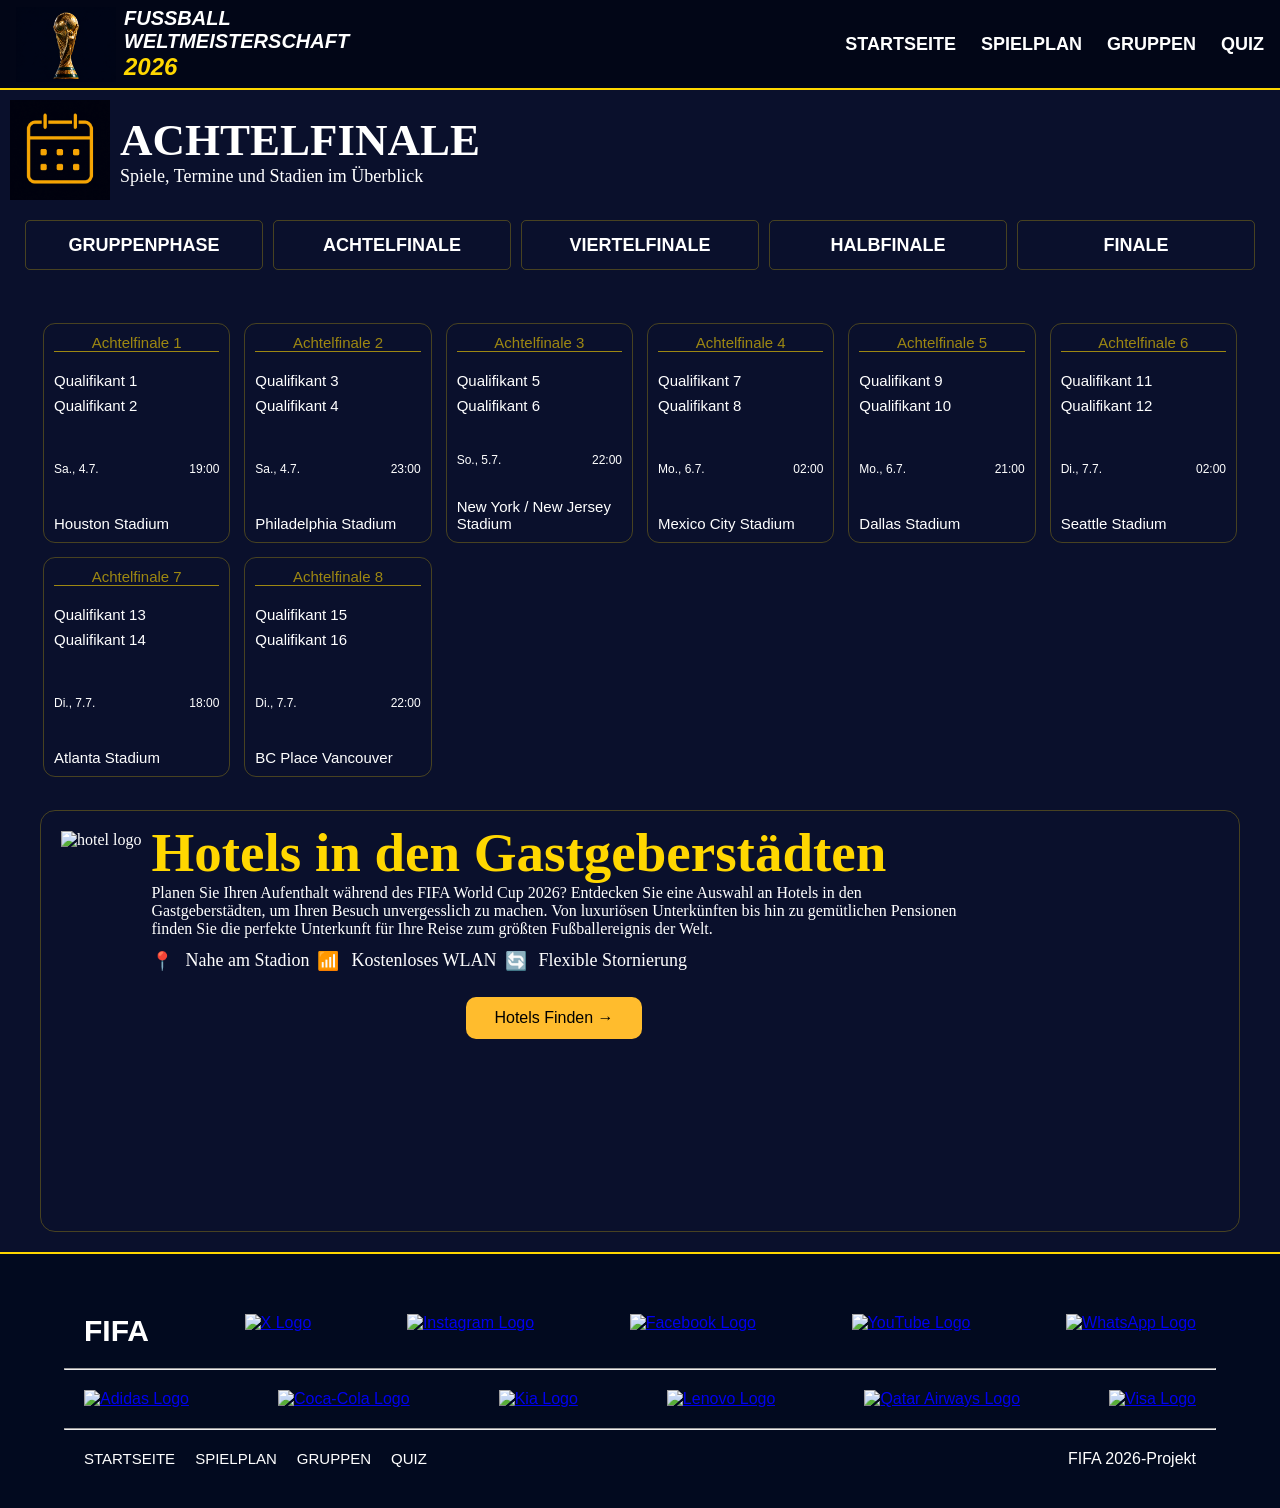
==== achtelfinale.html @ a302412a "modif quiz" ====
<!DOCTYPE html>
<html lang="en">

<head>
    <meta charset="utf-8" />
    <meta content="width=device-width, initial-scale=1.0" name="viewport" />
    <title>
        Achtelfinale
    </title>
    <link href="style.css" rel="stylesheet" />
        <link rel="icon" type="image/png" href="./New_Fotos/icon.png">
</head>

<body class="achtelfinale-seite">
    <header class="index-seite">
        <div class="header-container" id="logo-links">
            <img alt="World cup 2026 logo" src="./New_Fotos/pokal-logo.png" width="200px" />
            <h1>
                FUSSBALL
                <br />
                WELTMEISTERSCHAFT
                <div class="jahr">
                    2026
                </div>
            </h1>
        </div>
        <button class="burger" id="burgerBtn">
            ☰
        </button>
        <nav id="navMenu">
            <ul>
                <li>
                    <a href="./index.html">
                        STARTSEITE
                    </a>
                </li>
                <li>
                    <a href="./spielplan.html">
                        SPIELPLAN
                    </a>
                </li>
                <li>
                    <a href="./gruppen.html">
                        GRUPPEN
                    </a>
                </li>
                <li>
                    <a href="./quiz.html">
                        QUIZ
                    </a>
                </li>
            </ul>
        </nav>
    </header>
    <main class="spielplan-background">
        <section class="spielplan-header" id="Anf-Stop">
            <img alt="kalender logo" src="./logo/kalender.jpg.png" width="100px" />
            <div class="header-content">
                <h1>
                    ACHTELFINALE
                </h1>
                <p>
                    Spiele, Termine und Stadien im Überblick
                </p>
            </div>
        </section>
        <section class="filter-section">

            <ul>
                <li>
                    <a href="spielplan.html">
                        GRUPPENPHASE
                    </a>
                </li>
                <li>
                    <a href="achtelfinale.html">
                        ACHTELFINALE
                    </a>
                </li>
                <li>
                    <a href="viertelfinale.html">
                        VIERTELFINALE
                    </a>
                </li>
                <li>
                    <a href="halbfinale.html">
                        HALBFINALE
                    </a>
                </li>
                <li>
                    <a href="finale.html">
                        FINALE
                    </a>
                </li>
            </ul>

        </section>
        <section class="spielplan-section">
            <table class="spielplan-table">
                <tbody>
                    <tr>
                        <td colspan="5">
                            <div class="spiel-card">
                                <div class="spiel-links">
                                    <p class="gruppe">
                                        Achtelfinale 1
                                    </p>
                                    <div class="mannschaft">
                                        <span>
                                            Qualifikant 1
                                        </span>
                                    </div>
                                    <div class="mannschaft">
                                        <span>
                                            Qualifikant 2
                                        </span>
                                    </div>
                                </div>
                                <div class="spiel-rechts">
                                    <p>
                                        Sa., 4.7.
                                    </p>
                                    <p>
                                        19:00
                                    </p>
                                </div>
                                <div class="spiel-stadion">
                                    <p>
                                        Houston Stadium
                                    </p>
                                </div>
                            </div>
                        </td>
                    </tr>
                    <tr>
                        <td colspan="5">
                            <div class="spiel-card">
                                <div class="spiel-links">
                                    <p class="gruppe">
                                        Achtelfinale 2
                                    </p>
                                    <div class="mannschaft">
                                        <span>
                                            Qualifikant 3
                                        </span>
                                    </div>
                                    <div class="mannschaft">
                                        <span>
                                            Qualifikant 4
                                        </span>
                                    </div>
                                </div>
                                <div class="spiel-rechts">
                                    <p>
                                        Sa., 4.7.
                                    </p>
                                    <p>
                                        23:00
                                    </p>
                                </div>
                                <div class="spiel-stadion">
                                    <p>
                                        Philadelphia Stadium
                                    </p>
                                </div>
                            </div>
                        </td>
                    </tr>
                    <tr>
                        <td colspan="5">
                            <div class="spiel-card">
                                <div class="spiel-links">
                                    <p class="gruppe">
                                        Achtelfinale 3
                                    </p>
                                    <div class="mannschaft">
                                        <span>
                                            Qualifikant 5
                                        </span>
                                    </div>
                                    <div class="mannschaft">
                                        <span>
                                            Qualifikant 6
                                        </span>
                                    </div>
                                </div>
                                <div class="spiel-rechts">
                                    <p>
                                        So., 5.7.
                                    </p>
                                    <p>
                                        22:00
                                    </p>
                                </div>
                                <div class="spiel-stadion">
                                    <p>
                                        New York / New Jersey Stadium
                                    </p>
                                </div>
                            </div>
                        </td>
                    </tr>
                    <tr class="extra-achtel">
                        <td colspan="5">
                            <div class="spiel-card">
                                <div class="spiel-links">
                                    <p class="gruppe">
                                        Achtelfinale 4
                                    </p>
                                    <div class="mannschaft">
                                        <span>
                                            Qualifikant 7
                                        </span>
                                    </div>
                                    <div class="mannschaft">
                                        <span>
                                            Qualifikant 8
                                        </span>
                                    </div>
                                </div>
                                <div class="spiel-rechts">
                                    <p>
                                        Mo., 6.7.
                                    </p>
                                    <p>
                                        02:00
                                    </p>
                                </div>
                                <div class="spiel-stadion">
                                    <p>
                                        Mexico City Stadium
                                    </p>
                                </div>
                            </div>
                        </td>
                    </tr>
                    <tr class="extra-achtel">
                        <td colspan="5">
                            <div class="spiel-card">
                                <div class="spiel-links">
                                    <p class="gruppe">
                                        Achtelfinale 5
                                    </p>
                                    <div class="mannschaft">
                                        <span>
                                            Qualifikant 9
                                        </span>
                                    </div>
                                    <div class="mannschaft">
                                        <span>
                                            Qualifikant 10
                                        </span>
                                    </div>
                                </div>
                                <div class="spiel-rechts">
                                    <p>
                                        Mo., 6.7.
                                    </p>
                                    <p>
                                        21:00
                                    </p>
                                </div>
                                <div class="spiel-stadion">
                                    <p>
                                        Dallas Stadium
                                    </p>
                                </div>
                            </div>
                        </td>
                    </tr>
                    <tr class="extra-achtel">
                        <td colspan="5">
                            <div class="spiel-card">
                                <div class="spiel-links">
                                    <p class="gruppe">
                                        Achtelfinale 6
                                    </p>
                                    <div class="mannschaft">
                                        <span>
                                            Qualifikant 11
                                        </span>
                                    </div>
                                    <div class="mannschaft">
                                        <span>
                                            Qualifikant 12
                                        </span>
                                    </div>
                                </div>
                                <div class="spiel-rechts">
                                    <p>
                                        Di., 7.7.
                                    </p>
                                    <p>
                                        02:00
                                    </p>
                                </div>
                                <div class="spiel-stadion">
                                    <p>
                                        Seattle Stadium
                                    </p>
                                </div>
                            </div>
                        </td>
                    </tr>
                    <tr class="extra-achtel">
                        <td colspan="5">
                            <div class="spiel-card">
                                <div class="spiel-links">
                                    <p class="gruppe">
                                        Achtelfinale 7
                                    </p>
                                    <div class="mannschaft">
                                        <span>
                                            Qualifikant 13
                                        </span>
                                    </div>
                                    <div class="mannschaft">
                                        <span>
                                            Qualifikant 14
                                        </span>
                                    </div>
                                </div>
                                <div class="spiel-rechts">
                                    <p>
                                        Di., 7.7.
                                    </p>
                                    <p>
                                        18:00
                                    </p>
                                </div>
                                <div class="spiel-stadion">
                                    <p>
                                        Atlanta Stadium
                                    </p>
                                </div>
                            </div>
                        </td>
                    </tr>
                    <tr class="extra-achtel">
                        <td colspan="5">
                            <div class="spiel-card">
                                <div class="spiel-links">
                                    <p class="gruppe">
                                        Achtelfinale 8
                                    </p>
                                    <div class="mannschaft">
                                        <span>
                                            Qualifikant 15
                                        </span>
                                    </div>
                                    <div class="mannschaft">
                                        <span>
                                            Qualifikant 16
                                        </span>
                                    </div>
                                </div>
                                <div class="spiel-rechts">
                                    <p>
                                        Di., 7.7.
                                    </p>
                                    <p>
                                        22:00
                                    </p>
                                </div>
                                <div class="spiel-stadion">
                                    <p>
                                        BC Place Vancouver
                                    </p>
                                </div>
                            </div>
                        </td>
                    </tr>
                </tbody>
            </table>
        </section>
        <section class="news-pokal">
            <div class="Fotonews-spielplan">
                <img alt="hotel logo" src="./new_Fotos/hotel.png" width="400px" />
            </div>
            <div class="new-text">
                <h1 id="foto-mittelfeld">
                    Hotels in den Gastgeberstädten
                </h1>
                <p>
                    Planen Sie Ihren Aufenthalt während des FIFA World Cup 2026? Entdecken Sie eine Auswahl an Hotels in
                    den
                    <br />
                    Gastgeberstädten, um Ihren Besuch unvergesslich zu machen. Von luxuriösen Unterkünften bis hin zu
                    gemütlichen Pensionen
                    <br />
                    finden Sie die perfekte Unterkunft für Ihre Reise zum größten Fußballereignis
                    der
                    Welt.
                </p>
                <div class="hotel-details">
                    <span class="icon">
                        📍
                    </span>
                    Nahe am Stadion
                    <span class="icon">
                        📶
                    </span>
                    Kostenloses WLAN
                    <span class="icon">
                        🔄
                    </span>
                    Flexible Stornierung
                </div>

                <a class="news-link"
                    href="https://www.booking.com/searchresults.de.html?aid=304142&amp;label=gen173nr-1FCAEoggI46AdIM1gEaLsBiAEBmAExuAEHyAEM2AEB6AEB-AECiAIBqAIDuAKW9sGMBsACAdICJDRiYjE4YjAtODQ0ZC00ZDE3LWJkYjQtYjE5N2E4ZDEyM2AIG4AIB&amp;sid=8c7b8e5c9d9e7f0b8c8e5c9d9e7f0b8&amp;tmpl=searchresults&amp;checkin_month=11&amp;checkin_monthday=20&amp;checkin_year=2026&amp;checkout_month=11&amp;checkout_monthday=30&amp;checkout_year=2026&amp;class_interval=1&amp;dest_id=-2140479&amp;dest_type=city&amp;group_adults=2&amp;group_children=0&amp;iata=NYC&amp;label_click=undef&amp;mrfid=304142&amp;no_rooms=1&amp;order=price_for_two&amp;postcard=0&amp;raw_dest_type=city&amp;sacat=0&amp;saref=304142&amp;sb_price_type=total&amp;type=total&amp;ucfs=1&amp;chal_t=1780008591040&amp;force_referer=#hotelTmpl">
                    <button class="mehr-btn">
                        Hotels Finden →
                    </button>
                </a>
            </div>
        </section>
    </main>
    <script src="script.js">
    </script>
</body>
<footer>
    <div class="footer-logos">
        <a class="fifa" href="https://www.fifa.com/de">
            <h1>FIFA</h1>
        </a>
        <a href="https://x.com/FIFAcom"><img src="https://cdn.simpleicons.org/x/w40/white" alt="X Logo"></a>
        <a href="https://www.facebook.com/fifa"><img src="https://cdn.simpleicons.org/instagram/white"
                alt="Instagram Logo"></a>
        <a href="https://www.instagram.com/fifaworldcup"><img src="https://cdn.simpleicons.org/facebook/white"
                alt="Facebook Logo"></a>
        <a href="https://www.youtube.com/FIFATV"><img src="https://cdn.simpleicons.org/youtube/white"
                alt="YouTube Logo"></a>
        <a href="https://www.tiktok.com/@fifaworldcup"><img src="https://cdn.simpleicons.org/whatsapp/white"
                alt="WhatsApp Logo"></a>
    </div>
    <hr>
    <div class="partner-logos">
        <a href="https://www.adidas.de/fussball"><img src="https://cdn.simpleicons.org/adidas/white"
                alt="Adidas Logo"></a>
        <a href="https://www.coca-cola.com/de/de"><img src="https://cdn.simpleicons.org/cocacola/white"
                alt="Coca-Cola Logo"></a>
        <a href="https://www.hyundaimotorgroup.com/en/main/mainRecommend"><img
                src="https://cdn.simpleicons.org/kia/white" alt="Kia Logo"></a>
        <a href="https://www.lenovo.com/de/de/"><img src="https://cdn.simpleicons.org/lenovo/white"
                alt="Lenovo Logo"></a>
        <a href="https://www.qatarairways.com/de-de/homepage.html"><img
                src="https://cdn.simpleicons.org/qatarairways/white" alt="Qatar Airways Logo"></a>
        <a href="https://www.qatarairways.com/de-de/homepage.html"><img src="https://cdn.simpleicons.org/visa/white"
                alt="Visa Logo"></a>
    </div>
    <hr>
    <div class="navigation-impressum">
        <ul>
            <li><a href="./index.html">STARTSEITE</a></li>
            <li><a href="./spielplan.html">SPIELPLAN</a></li>
            <li><a href="./gruppen.html">GRUPPEN</a></li>
            <li><a href="./quiz.html">QUIZ</a></li>
        </ul>
        <p>FIFA 2026-Projekt</p>
    </div>
</footer>

</html>
---- style.css ----
/* #################### header ############ */
* {
    box-sizing: border-box;
    margin: 0;
}

/* Logo-cop oben Links mit schriften */
#logo-links {
    display: flex;
    align-items: center;
    gap: 8px;
    font-size: 5px;
}

#logo-links img {
    width: 55px;
    height: auto;
    display: block;
}

div.header-container {
    font-style: italic;
    font-family: "Bebas Neue", sans-serif;
}

/*#################### Navigationsleiste mit Flexbox ############*/
header {
    display: flex;
    justify-content: space-between;
    align-items: center;
    min-height: 90px;
    background-color: rgb(2, 6, 23);
    padding: 0 16px;
    position: relative;
    border-bottom: 2px solid gold;

    position: sticky;
    top: 0;
}

.burger {
    display: block;
    margin-left: auto;
    background-color: rgb(2, 6, 23);
    color: gold;
    border: none;
    font-size: 36px;
    cursor: pointer;
    z-index: 1100;
}

/* Menü am Anfang verstecken */
nav {
    display: none;
    position: absolute;
    top: 90px;
    right: 16px;
    background-color: rgb(2, 6, 23);
    border: 1px solid rgba(255, 215, 0, 0.25);
    border-radius: 8px;
    padding: 15px;
    min-width: 180px;
}

/* Wenn active kommt, wird Menü sichtbar */
nav.active {
    display: block;
}

nav ul {
    display: flex;
    justify-content: space-between;
    align-items: center;
    flex-direction: column;
    list-style: none;
    padding: 0;
    margin: 0;
}

nav li {
    margin-bottom: 8px;
}

nav a {
    color: white;
    text-decoration: none;
    font-weight: bold;
    font-family: "Bebas Neue", sans-serif;
    font-size: 10px;
}

button:hover {
    transform: scale(1.01);
}

nav a:hover {
    color: gold;
}

nav a:active {
    transform: scale(1.01);
}

.index-seite {
    background-color: rgb(2, 6, 23);
    color: white;
    margin: 0;
}

/*Foto im Background vom Startseite */
.text-section1 {
    background-image: url("./New_Fotos/header.jpg.png");
    background-size: contain;
    background-position: center;
    background-repeat: no-repeat;
    display: flex;
    flex-direction: column;
    font-size: 18px;
    padding: 10px;
}

/* Code für Items-größe auf dem Hintergrundsbild */
.text-section1 h1 {
    color: white;
    text-transform: uppercase;
    font-family: "Bebas Neue", sans-serif;
    font-size: 18px;
}

.text-section1 p {
    color: white;
    font-size: 16px;
}

.jahr {
    color: gold;
    font-size: 24px;
}

/* Ishowspeed video */
.video-offiziel {
    padding: 12px;
    align-items: center;
}

.video-offiziel video {
    width: 100%;
    border-radius: 10px;

}

/* Button mehr anzeigen vom Spielplan */
.spielplan-table tr.extra-spiel,
.spielplan-table tr.extra-spiel2 {
    display: none;
}

.mehr-btn {
    display: block;
    margin: 25px auto;
    padding: 12px 28px;
    background-color: rgb(255, 188, 45);
    color: black;
    border: none;
    border-radius: 10px;
    cursor: pointer;
    font-size: 16px;
}




/* section {
    padding: 16px;
} */
/* Element Das grösste Turnier der Welt mit Strich neben */

.titel-strich {
    display: flex;
    align-items: center;
    justify-content: space-around;
    width: 70%;
}

.titel-strich i {
    color: gold;
    font-size: 8px;
    font-family: "Bebas Neue", sans-serif;
    text-transform: uppercase;
}

.titel-strich span {
    flex: 1;
    height: 1px;
    background-color: gold;
}

/* countdown */
.countdown-section {
    color: white;
    text-align: center;
    padding: 30px 20px;
    font-family: "Bebas Neue", sans-serif;
    text-transform: uppercase;

}

.countdown-section h2 {
    color: gold;
    font-size: 10px;
    margin-bottom: 25px;
}

.countdown {
    display: grid;
    grid-template-columns: repeat(2, 1fr);
    gap: 10px;
}

.countdown-box {
    border: 1px solid rgba(255, 215, 0, 0.25);
    border-radius: 10px;
    padding: 8px 8px;
    background-color: transparent;
}

.countdown-box span {
    display: block;
    font-size: 10px;
    font-weight: bold;
    color: gold;
}

.countdown-box p {
    margin: 8px 0 0;
    font-size: 10px;
}

/* Section2 index Navigationsleiste nach dem Shakira-Video */
.section2-blöcke {
    display: grid;
    grid-template-columns: repeat(1, 1fr);
    row-gap: 5px;
    font-family: "Bebas Neue", sans-serif;
    font-size: 8px;

}

.section2-blöcke1 {
    display: block;
    border: 1px solid rgba(255, 215, 0, 0.25);
    border-radius: 5px;
    margin: 10px;
    margin-top: 0;
    padding: 5px;
}

.section2-blöcke1:hover {
    border: 1px solid gold;

}

.section2-blöcke1 img {
    height: 40px;
    width: 40px;
}

#karte1 {
    background-image: url("./New_Fotos/spielplan.jpg.png");
    background-size: cover;
    background-position: center;
    background-repeat: no-repeat;
}

#karte2 {
    background-image: url("./New_Fotos/gruppen.jpg.png");
    background-size: cover;
    background-position: center;
    background-repeat: no-repeat;
}

#karte3 {
    background-image: url("./New_Fotos/quiz.png");
    background-size: cover;
    background-position: center;
    background-repeat: no-repeat;
}

/* Block das Turnier auf einem Blick */
.section3 {
    display: grid;
    grid-template-columns: repeat(4, 1fr);
    padding: 20px;
    font-size: 8px;
    min-height: 100px;
}

.section3 img {
    width: 35px;
}

.section3-blöcke {
    display: flex;
    flex-direction: column;
    border-right: 1px solid rgba(255, 215, 0, 0.25);
    height: auto;
    padding: 20px;
    justify-content: space-between;
    text-align: center;
    align-items: center;
}

p.zahl-index {
    color: gold;
    font-size: 10px;
}

#stadien p {
    font-size: 10px;

}

#stadien {
    border: none;
}

/* Aside style-index */
.aside-blöcke {
    display: flex;
    flex-direction: row;
    align-items: center;
    gap: 12px;
    width: 100%;
    border-bottom: 1px solid rgba(255, 215, 0, 0.25);
    padding: 20px;

    box-sizing: border-box;
}

.aside-blöcke img {
    width: 100px;
    height: auto;
    flex-shrink: 0;
}

.aside-text {
    display: flex;
    flex-direction: column;
    gap: 15px;
    flex: 1;
}

.aside-text h3 {
    margin: 0;
    font-size: 15px;
}

.link-aside {
    display: flex;
    flex-direction: row;
    justify-content: space-between;
}

.aside-text p {
    margin: 0;
    font-size: 8px;
}

.news-aside {
    display: flex;
    flex-direction: row;
    align-items: center;
    padding: 15px;
    color: gold;
    gap: 10px;
}

.news-aside span {
    flex: 1;
    height: 1px;
    background-color: gold;
}

.button {
    width: 15px;
    height: 15px;
    border: none;
    border-radius: 50%;
    background-color: gold;
    color: black;
    font-weight: bold;
    cursor: pointer;
}

.aside-blöcke h3:hover {
    color: gold;
}



/* Spielplan-Styles */

.spielplan-seite,
.halbfinale-seite,
.viertelfinale-seite,
.finale-seite,
.achtelfinale-seite {
    color: white;
    background-color: #0a102c;
}

main {
    padding: 10px;
}

/* Element Spielplan oben mit kalender */
section.spielplan-header {
    display: flex;
    flex-direction: row;
    align-items: center;
    gap: 10px;
}

.header-content h1 {
    font-size: 15px;
}

.header-content h1~p {
    font-size: 8px;
}

.spielplan-header img {
    width: 25px;
    height: 30px;

}






/* Spielplan Body  */

.spielplan-section {
    width: 100%;
    max-width: 1200px;
    margin-inline: auto;
}

.spielplan-table {
    width: 100%;
}

.spielplan-table tbody {
    display: grid;
    grid-template-columns: repeat(auto-fit, minmax(170px, 1fr));
    gap: 12px;
}

.spielplan-table tr,
.spielplan-table td {
    display: block;
}

.spielplan-table tr.extra-spiel,
.spielplan-table tr.extra-spiel2 {
    display: none;
}

.spiel-card {
    display: flex;
    flex-direction: column;
    justify-content: space-between;
    gap: 10px;
    width: 100%;
    min-height: 220px;
    height: auto;
    padding: 10px;
    border: 1px solid rgba(255, 215, 0, 0.25);
    border-radius: 12px;
    font-family: "Bebas Neue", sans-serif;
    font-size: 12px;
}

.mannschaft {
    display: flex;
    align-items: center;
    margin-bottom: 8px;
}

.mannschaft img {
    width: 25px;
    height: auto;
    margin-right: 7px;
}

.spiel-links,
.spiel-rechts,
.spiel-stadion {
    width: 100%;
}

.spiel-rechts {
    display: flex;
    justify-content: space-between;
    gap: 8px;
    font-size: 12px;
}

.spiel-stadion {
    font-size: 12px;
}

/* Foto in Spielpan alle Seiten ausser für den Finale */
.news-pokal {
    border: 1px solid rgba(255, 215, 0, 0.25);
    border-radius: 15px;
}

.Fotonews-spielplan img,
iframe,
.news-pokal {
    max-width: 100%;
    height: auto;
    padding: 10px;
    margin-bottom: 10px;
}

.news-text {
    display: flex;
    flex-direction: column;
    align-items: center;
    padding: 0px 10px;
}

.news-text h1 {
    font-size: 15px;
}

.news-text p {
    font-size: 8px;
}

#foto-mittelfeld {
    color: gold;
}

.news-link {
    text-decoration: none;
}

.gruppe {
    color: rgba(255, 215, 0, 0.6);
    margin-bottom: 20px;
    border-bottom: 1px solid rgba(255, 215, 0, 0.6);
    text-align: center;
}

/* Navigation zu anderen Seiten vom Spielplan*/
.filter-section {
    width: 100%;
    display: flex;
    justify-content: center;
    padding: 20px 15px;
}


.filter-section ul {
    width: 100%;
    display: grid;
    grid-template-columns: repeat(auto-fit, minmax(140px, 1fr));
    gap: 10px;
    padding: 0;
    margin: 0 auto 30px auto;
    list-style: none;
}

.filter-section li {
    border: 1px solid rgba(255, 215, 0, 0.25);
    border-radius: 5px;
    font-weight: bold;
    margin: 0;
    padding: 0;
    text-align: center;
}

.filter-section a {
    display: flex;
    justify-content: center;
    align-items: center;
    min-height: 42px;
    width: 100%;
    padding: 10px;
    text-decoration: none;
    color: white;
    font-family: "Bebas Neue", sans-serif;
    font-size: 16px;
}

.filter-section>ul>li:hover {
    color: gold;
    transform: scale(1.01);
    transition: transform 0.3s ease;
}

.filter-section>ul>li a:hover {
    color: gold;
}

.spiel-card:hover {
    border-color: rgba(255, 215, 0, 0.6);
}

/* footer */
.footer-logos,
.partner-logos,
.navigation-impressum {
    display: flex;
    flex-direction: row;
    justify-content: center;
    padding: 20px;
    gap: 16px;
}

.fifa h1 {
    color: white;
    font-size: 8px;
}

.navigation-impressum ul {
    display: flex;
    flex-direction: column;
    list-style: none;
    padding: 0;
}

.navigation-impressum a {
    color: white;
    margin-right: 0;
    text-decoration: none;
    font-size: 10px;
}

.footer-logos .fifa {
    text-decoration: none;
}

footer {
    background-color: rgb(15, 63, 95);
    font-family: "Bebas Neue", sans-serif;
    border-top: 2px solid gold;
    height: auto;
}

footer img {
    height: 20px;
}

footer a:hover,
footer li:hover {
    transform: scale(1.05);
    transition: transform 0.3s ease;
    color: gold;
}

/* für PC Startseite */
/* @media(min-width: 768px) */

/* Für PC */
@media (min-width: 768px) {

    /* header */
    /* Logo oben links*/
    .header-title{
        font-size: 25px;
    }
    #logo-links img{
        width: 100px;
    }
    /* Element Das grösste Turnier der Welt mit Strich neben */
    .titel-strich{
        width: 40%;
    }
    .titel-strich i{
        font-size: 1rem;
    }
    /* Code für Items-grösse auf dem Hintergrundsbild */
    .text-section1 h1{
        font-size: 4rem;
    }
    .text-section1 .jahr{
        font-size: 5rem;
    }
    /* Video Ishowspeed */
    .video-offiziel{
        display: none;
    }
    /* Navigationsleiste */
    .section2{
        margin-top: 20px;
    }
    /* section3-aside */
    .section3-aside{
        display: grid;
        grid-template-columns: repeat(2,1fr);
        margin: 10px;
    }
    p.zahl-index{
        font-size: 30px;
    }
    #stadien p{
        font-size: 20px;
    }
    .section3{
        font-size: 15px;
        flex: 2;
    }
    .section3 img{
        width: 50px;
    }
    #stadien{
        border-right:1px solid rgba(255, 215, 0, 0.25);
    }
    /* Aside style-index */
    .aside-text h3{
        font-size: 25px;
    }
    .aside-text p{
        font-size: 15px;
    }
    .news-aside h3{
        font-size: 30px;
    }
     aside div:nth-child(4){
        border-bottom: none;
    }
    .aside{
        flex: 1;
    }


    /* Burger menü */
    .burger {
        display: none;
    }

    nav {
        display: block;
        position: static;
        background-color: transparent;
        border: none;
        border-radius: 0;
        padding: 0;
        min-width: auto;
    }

    nav ul {
        display: flex;
        flex-direction: row;
        gap: 25px;
        align-items: center;
    }

    nav li {
        margin-bottom: 0;
    }

    nav a {
        font-size: 18px;
    }

    #logo-links {
        font-size: 10px;
    }

    /* Element Spielplan oben mit kalender */
    section.spielplan-header {
        display: flex;
        flex-direction: row;
        align-items: center;
        gap: 10px;
    }

    .header-content h1 {
        font-size: 45px;
    }

    .header-content h1~p {
        font-size: 18px;
    }

    .spielplan-header img {
        width: 100px;
        height: 100px;
    }

    .countdown {
        grid-template-columns: repeat(4, 1fr);
        max-width: 800px;
        margin: 0 auto;
    }

    .countdown-section h2 {
        font-size: 40px;
    }

    .countdown-box p {
        font-size: 15px;
    }

    .countdown-box span {
        font-size: 25px;
    }

    /* Navigation zu anderen Seiten der Spielpläne */


    .filter-section a {
        font-size: 18px;
        min-height: 48px;
    }

    /* Spielkarten */
    .spielplan-table tbody {
        display: grid;
        grid-template-columns: repeat(auto-fit, minmax(170px, 1fr));
        gap: 12px;
        margin-bottom: 20px;
    }

    .spiel-card {
        font-size: 15px;
    }

    .mannschaft img {
        width: 35px;
        height: auto;
        margin-right: 7px;
    }

    .spiel-stadion {
        font-size: 15px;
    }

    .gruppe {
        color: rgba(255, 215, 0, 0.6);
        margin-bottom: 20px;
        border-bottom: 1px solid rgba(255, 215, 0, 0.6);
        text-align: center;
    }

    /* Foto in Spielplan alle Seiten */
    .news-pokal {
        display: flex;
        flex-direction: row;
        margin: 10px 30px;


    }

    .news-text {
        display: flex;
        flex-direction: column;
        justify-content: space-between;
        align-items: start;
    }

    .Fotonews-spielplan {
        height: 400px;
    }

    .Fotonews-spielplan img {
        height: 100%;
        width: 100%;

    }

    .news-text h1 {
        font-size: 25px;
    }

    .news-text p {
        font-size: 25px;
    }

    #foto-mittelfeld {
        font-size: 55px;
    }

    /* Footer */
    .footer-logos,
    .partner-logos,
    .navigation-impressum {
        display: flex;
        flex-direction: row;
        justify-content: space-between;
        padding: 20px;
        /* align-items: center; */
        gap: 16px;
    }

    .fifa h1 {
        font-size: 30px;
    }

    .navigation-impressum ul {
        display: flex;
        flex-direction: row;
    }

    .navigation-impressum li {
        margin-right: 20px;
    }

    .navigation-impressum a {

        font-size: 15px;
    }

    footer img {
        height: 40px;
    }

    .navigation-impressum a:hover {
        color: gold;
    }






}

/* Für navigationsleiste Startseite für PC */

/* Anzeige von dem Element Mehr Ansehen in Kärtchen */
.section2-blöcke a {
    text-decoration: none;
    color: gold;
}

@media (min-width: 768px) {
    .section2-blöcke {
        display: grid;
        grid-template-columns: repeat(3, 1fr);
    }

    .section2-blöcke1 {
        display: flex;
        flex-direction: column;
        justify-content: space-between;
        height: 300px;
        font-size: 18px;
    }

    .text-section1 {
        background-image: url("./New_Fotos/header.jpg.png");
        background-size: cover;
        background-position: center;
        background-repeat: no-repeat;
        display: flex;
        flex-direction: column;
        font-size: 18px;
        padding: 10px;
        border: none;
    }
}



/* ==========================================================================
   PERFEKTES LAYOUT FÜR DIE GRUPPEN-SEITE (Basierend auf gruppen_2.jpg)
   ========================================================================== */

/* Arrière-plan sombre général */
.gruppen-hauptseite {
    background-color: #020617;
    padding: 40px 5%;
    color: white;
}

/* Hauptcontainer für den Banner */
.gruppen-banner-container {
    width: 100%;
    text-align: center;
}

/* Das Hintergrundbild als normaler Block */
.banner-hintergrund-img {
    width: 100%;
    height: 250px;
    object-fit: cover; /* Bild füllt den Bereich ohne Verzerrung */
    display: block;
}

/* Der Textbereich wird mit einer negativen Marge nach oben geschoben */
.gruppen-banner-content {
    margin-top: -200px; /* Zieht den Text direkt über das Bild */
    position: relative; /* Aktiviert die korrekte Anzeige über dem Bild */
    
    /* Flexbox aus dem Kurs: Ausrichtung nach links */
    display: flex;
    flex-direction: column;
    align-items: flex-start; /* 👈 Richtet das Logo und den Text linksbündig aus */
    justify-content: center;
    
    padding-left: 40px; /* 👈 Schiebt den Inhalt ein Stück weg vom linken Bildschirmrand */
    color: white; /* Textfarbe auf Weiß setzen */
}

/* Falls die Texte im inneren noch zentriert sind, zwingen wir sie nach links */
.banner-text {
    text-align: left; /* 👈 Sorgt dafür, dass der Text linksbündig bleibt */
}
/* On s'assure que le titre reste bien en blanc pur */
.titel-strich-gruppen {
    font-family: 'Bebas Neue', Arial, sans-serif;
    font-size: 3rem;
    margin: 0;
    letter-spacing: 2px;
    color: #ffffff;
}

.banner-icon {
    background-color: rgba(255, 255, 255, 0.05);
    border: 1px solid rgba(205, 184, 65, 0.3);
    border-radius: 50%;
    width: 50px;
    height: 50px;
    display: flex;
    justify-content: center;
    align-items: center;
    color: #e2b43b;
    /* Doré doux */
}

.banner-text h1 {
    font-family: 'Bebas Neue', Arial, sans-serif;
    font-size: 3rem;
    margin: 0;
    letter-spacing: 2px;
}

/* Le titre principal avec sa ligne jaune de séparation intégrée */
.titel-strich-gruppen {
    font-family: 'Bebas Neue', Arial, sans-serif;
    font-size: 3rem;
    margin: 0;
    letter-spacing: 2px;
    display: flex;
    flex-direction: column;
    align-items: flex-start;
    /* Aligne la ligne à gauche sous le texte */
    gap: 8px;
    color: white;
}

/* La ligne jaune sous le titre */
.titel-strich-gruppen span {
    display: block;
    width: 120px;
    /* Largeur de la ligne jaune */
    height: 3px;
    /* Épaisseur de la ligne */
    background-color: gold;
    border-radius: 2px;
}

.gruppen-sub-weiss {
    color: #ffffff !important;
    margin: 10px 0 0 0;
    font-size: 1.1rem;
    opacity: 0.9;
}

.banner-text p {
    color: #94a3b8;
    margin: 5px 0 0 0;
    font-size: 1.1rem;
}

/* Force exactement 4 colonnes égales sur grand écran */
.gruppen-container-grid {
    display: grid;
    grid-template-columns: repeat(auto-fit, minmax(260px, 1fr));
    gap: 25px;
    margin-bottom: 50px;
}

/* Design exact d'une boîte de groupe */
.gruppe-box {
    background: linear-gradient(135deg, #07153a 0%, #030d29 100%);
    border: 1px solid rgba(255, 215, 0, 0.25);
    border-radius: 12px;
    padding: 15px 0;
    box-shadow: 0 10px 25px rgba(0, 0, 0, 0.4);
    transition: border-color 0.3s ease;
}

.gruppe-box:hover {
    border-color: rgba(255, 215, 0, 0.6);
}

/* Titre du groupe avec sa barre dorée en dessous */
.gruppe-box-header {
    font-family: 'Bebas Neue', Arial, sans-serif;
    color: #e2b43b;
    font-size: 1.4rem;
    text-align: center;
    letter-spacing: 1px;
    padding-bottom: 10px;
    border-bottom: 1px solid rgba(255, 215, 0, 0.3);
    margin-bottom: 10px;
}

/* Liste des équipes */
.gruppe-box-liste {
    list-style: none;
    padding: 0 20px;
    margin: 0;
}

.gruppe-box-liste li {
    display: flex;
    align-items: center;
    gap: 15px;
    padding: 8px 0;
    font-size: 1.05rem;
    color: #f1f5f9;
}

/* Gestion parfaite de tes photos de drapeaux */
.flaggen-img {
    width: 32px;
    height: auto;
    object-fit: cover;
    border-radius: 3px;
    box-shadow: 0 2px 5px rgba(0, 0, 0, 0.2);
}

/* BARRE D'INFORMATION EN BAS */
.gruppen-infobar {
    display: grid;
    grid-template-columns: repeat(auto-fit, minmax(300px, 1fr));
    gap: 20px;
    margin-top: 40px;
    border-top: 1px solid rgba(255, 255, 255, 0.1);
    padding-top: 35px;
}

.info-block {
    background: rgba(7, 21, 58, 0.6);
    border: 1px solid rgba(255, 255, 255, 0.1);
    border-radius: 12px;
    padding: 20px;
    display: flex;
    align-items: center;
    gap: 20px;
}

.info-icon {
    font-size: 2rem;
    background: rgba(255, 215, 0, 0.1);
    border-radius: 50%;
    width: 55px;
    height: 55px;
    display: flex;
    justify-content: center;
    align-items: center;
}

.info-content h3 {
    margin: 0 0 5px 0;
    color: #e2b43b;
    font-size: 1rem;
    letter-spacing: 0.5px;
}

.info-content p {
    margin: 0;
    color: #94a3b8;
    font-size: 0.9rem;
    line-height: 1.4;
}

/* FOOTER STYLISÉ (Comme en bas de l'image) */
footer {
    background-color: #020a1f;
    padding: 40px 5% 20px 5%;

}

/* Styling für die neuen Links in den Info-Blöcken */
.box-link {
    display: inline-block;
    margin-top: 10px;        /* Abstand nach oben zum Text */
    color: #ffffff;          /* Textfarbe auf Weiß setzen */
    text-decoration: none;   /* Entfernt den Standard-Unterstrich */
    font-weight: bold;       /* Macht den Text fett */
}

/* Hover-Effekt aus dem Kurs */
.box-link:hover {
    text-decoration: underline; /* Unterstreicht den Link beim Drüberfahren */
    color: #ffcc00;             /* Optionale Farbänderung beim Hovern */
}


/* Halbfinale Seite */

.attraktionen {
    width: 100%;
    padding: 15px;
    box-sizing: border-box;
    font-family: "Bebas Neue", sans-serif;
}

.attraktionen h1,
.attraktionen>p {
    text-align: center;
    color: white;
}

.attraktionen h1 {
    font-size: 26px;
    margin-bottom: 10px;
}

.attraktionen>p {
    font-size: 16px;
    margin-bottom: 25px;
}

.attraktionen-container {
    width: 100%;
    display: grid;
    grid-template-columns: 1fr;
    gap: 20px;
}

.attraktion-card,
.attraktionen .news-pokal {
    width: 100%;
    display: grid;
    grid-template-columns: 1fr;
    gap: 15px;
    padding: 12px;
    box-sizing: border-box;
    border: 1px solid rgba(255, 215, 0, 0.25);
    border-radius: 10px;
}

.fotonews-halbfinale,
.fotonews-spielplan,
.text-halbfinale,
.attraktion-text,
.video-finale {
    width: 100%;
}

.fotonews-halbfinale img,
.attraktionen .news-pokal img,
.video-finale video {
    width: 100%;
    max-width: 100%;
    height: auto;
    display: block;
    border-radius: 10px;

}

.text-halbfinale h2,
.attraktion-text h2 {
    color: gold;
    font-size: 22px;
    margin-bottom: 8px;
}

.text-halbfinale p,
.attraktion-text p,
.hotel-details {
    color: white;
    font-size: 15px;
}

.hotel-details {
    display: flex;
    flex-wrap: wrap;
    gap: 8px;
    margin: 12px 0;
}

.icon {
    margin-right: 4px;
}

@media (min-width: 768px) {
    .attraktionen {
        padding: 30px;
    }

    .attraktionen h1 {
        font-size: 42px;
        text-align: center;
    }

    .attraktionen>p {
        font-size: 20px;
        text-align: center;
    }

    .attraktionen-container {
        width: 100%;
        max-width: 1200px;
        margin-inline: auto;
        display: grid;
        grid-template-columns: 1fr;
        gap: 30px;
    }

    .attraktion-card,
    .attraktionen .news-pokal {
        width: 100%;
        display: flex;
        flex-direction: column;
        gap: 20px;
        padding: 20px;
        box-sizing: border-box;
    }

    .fotonews-halbfinale,
    .fotonews-spielplan,
    .text-halbfinale,
    .attraktion-text,
    .video-finale {
        width: 100%;
    }

    .fotonews-halbfinale img,
    .fotonews-spielplan img,
    .attraktionen .news-pokal>img,
    .video-finale video {
        width: 100%;
        max-width: 100%;
        height: auto;
        display: block;
        border-radius: 10px;
    }

    .text-halbfinale,
    .attraktion-text {
        text-align: left;
    }

    .text-halbfinale h2,
    .attraktion-text h2 {
        font-size: 32px;
        margin-top: 0;
    }

    .text-halbfinale p,
    .attraktion-text p,
    .hotel-details {
        font-size: 18px;
    }
}

/* Finale */
.grossblock-finale {
    width: 100%;
    display: grid;
    grid-template-columns: 1fr;
    gap: 15px;
    padding: 15px;
    box-sizing: border-box;
}

.block-finale,
.messi-video {
    width: 100%;
}

.block-finale img,
.messi-video video {
    width: 100%;
    max-width: 100%;
    height: auto;
    display: block;
    border: 1px solid rgba(255, 215, 0, 0.25);
    border-radius: 10px;
}

@media (min-width: 768px) {
    .grossblock-finale {
        grid-template-columns: repeat(2, 1fr);
        align-items: center;
        gap: 25px;
        padding: 30px;
    }

    /* .block-finale img{
        height:205px;
    } */
}
/* Quiz */
 #quiz-index #karte1 {
    background-image: url("./New_Fotos/stadionquiz.png");
    background-size: cover;
    background-position: center;
    background-repeat: no-repeat;
}

 #quiz-index #karte2 {
    background-image: url("./New_Fotos/gruppenquiz.png");
    background-size: cover;
    background-position: center;
    background-repeat: no-repeat;
}

#quiz-index #karte3 {
    background-image: url("./New_Fotos/pokal-quiz.png");
    background-size: cover;
    background-position: center;
    background-repeat: no-repeat;
}

/* Block unter kärtchen in Quiz */

.quiz-unter img {
    width: 50px;
}
.quiz-unter {
    display: grid;
    grid-template-columns: repeat(auto-fit, minmax(300px, 1fr));
    border: 1px solid rgba(255, 215, 0, 0.25);
    gap: 10px;
    margin: 10px 10px;
    border-radius: 5px;
}
.erster-block{
    display: flex;
    flex-direction: row;
    font-size: 10px;
    border-bottom:1px solid rgba(255, 215, 0, 0.25);
    padding: 10px;
}
.quiz-titel{
    color: gold;
    font-family: "Bebas Neue", sans-serif;
    text-transform: uppercase;
}


.quiz-box {
    max-width: 900px;
    margin: 30px auto;
    padding: 20px;
    border: 1px solid rgba(255, 188, 45, 0.6);
    border-radius: 14px;
    background-color: rgb(3, 18, 45);
}

.quiz-top {
    display: flex;
    justify-content: space-between;
    align-items: center;
    gap: 15px;
}

.frage-status,
.punkte-box {
    display: flex;
    align-items: center;
    gap: 12px;
    color: gold;
    font-weight: bold;
}

.progress {
    width: 40%;
    height: 100%;
    background-color: gold;
    border-radius: 20px;
}

.quiz-frage {
    font-size: 28px;
    margin: 25px 0;
}

.antworten {
    display: grid;
    grid-template-columns: 1fr;
    gap: 12px;
}

.antwort-btn {
    display: flex;
    align-items: center;
    gap: 18px;
    padding: 12px;
    border: 1px solid gold;
    border-radius: 10px;
    background: transparent;
    color: white;
    font-size: 18px;
    cursor: pointer;
}

.buchstabe {
    width: 35px;
    height: 35px;
    border: 1px solid gold;
    border-radius: 50%;
    color: rgb(255, 188, 45);
    display: flex;
    align-items: center;
    justify-content: center;
    font-weight: bold;
}

.pruefen-btn {
    width: 100%;
    margin-top: 20px;
    padding: 15px;
    border: none;
    border-radius: 10px;
    background-color: gold;
    color: rgb(2, 6, 23);
    font-weight: gold;
    font-size: 18px;
    cursor: pointer;
}
@media (min-width: 768px) {
    .antworten {
        grid-template-columns: repeat(2, 1fr);
    }

    .pruefen-btn {
        width: 300px;
        display: block;
        margin: 22px auto 0;
    }
}
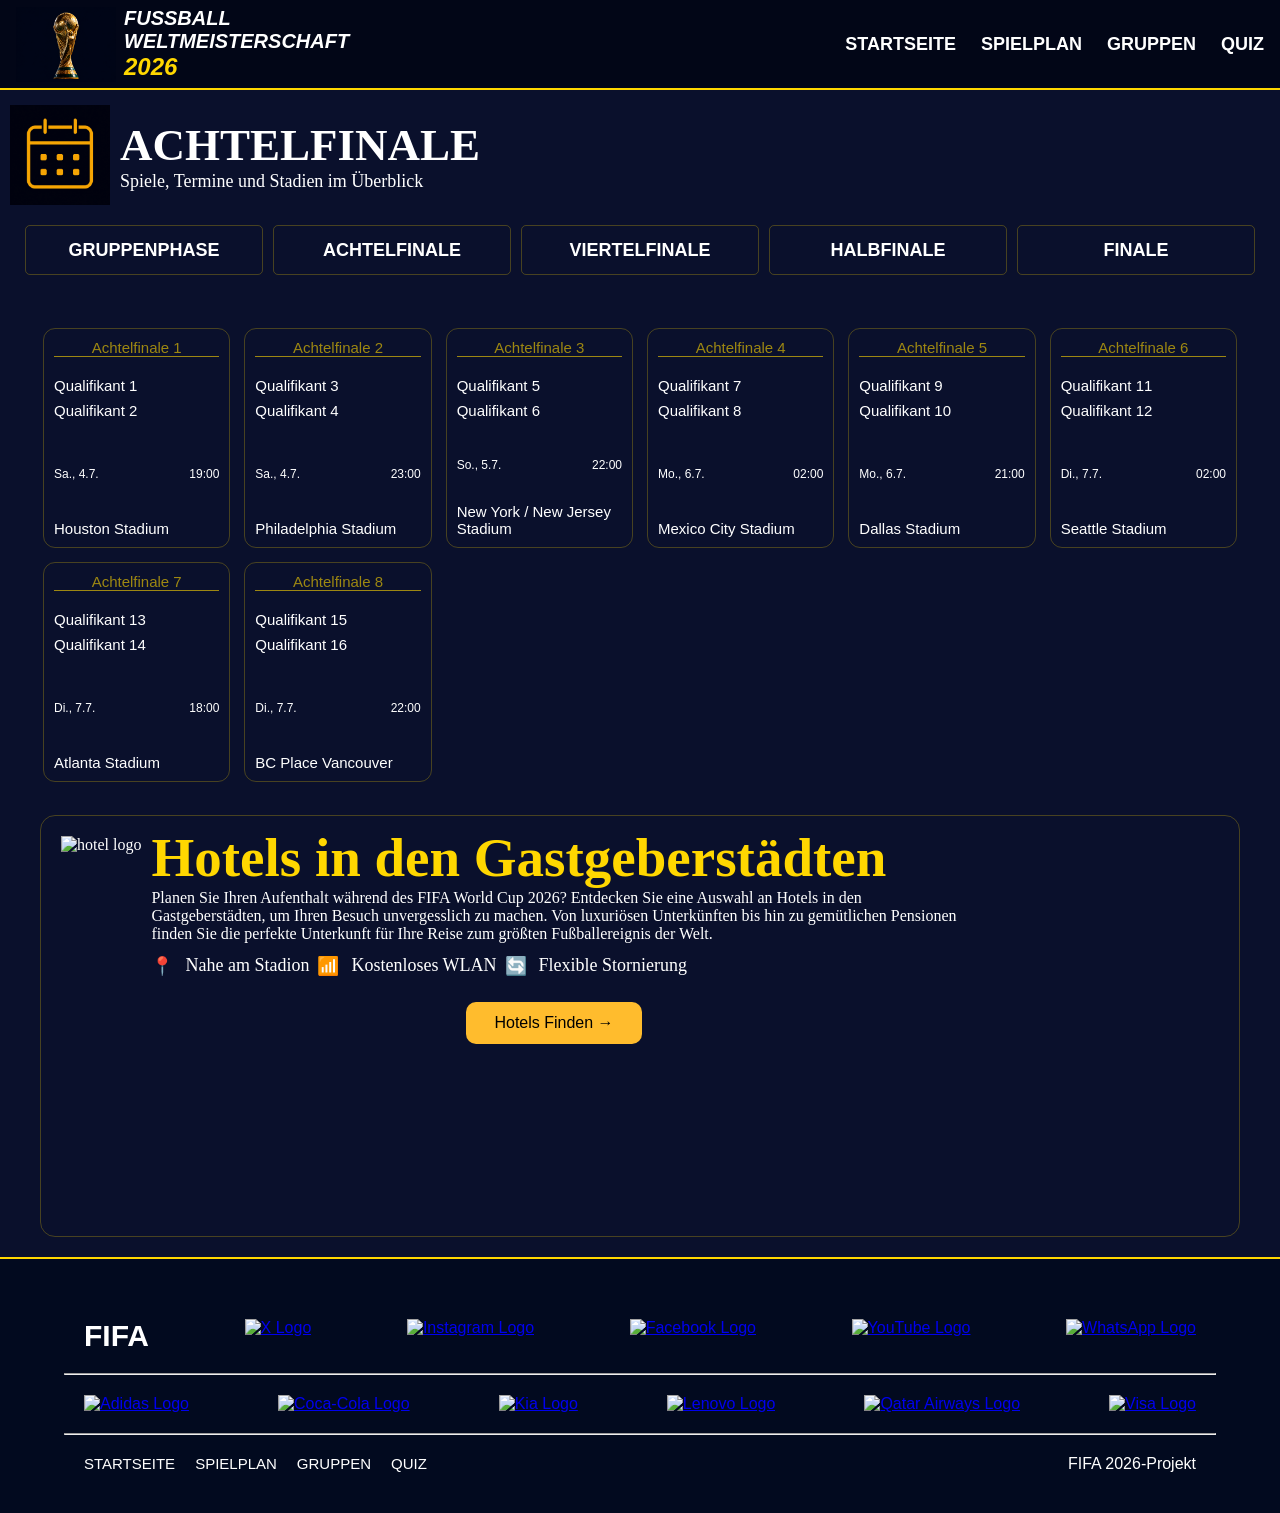
==== commit 50b6be25: "SEO auf allen Seiten" ====
--- a/achtelfinale.html
+++ b/achtelfinale.html
@@ -5,10 +5,20 @@
     <meta charset="utf-8" />
     <meta content="width=device-width, initial-scale=1.0" name="viewport" />
     <title>
-        Achtelfinale
+        WM 2026 Achtelfinale – Paarungen, Spielplan und Ergebnisse
     </title>
+    <meta name="description"
+        content="Das Achtelfinale der Fußball-WM 2026 mit allen Paarungen, Terminen, Stadien und qualifizierten Teams.">
+
+    <meta property="og:title" content="WM 2026 Achtelfinale – Paarungen und Spielplan">
+    <meta property="og:description"
+        content="Das Achtelfinale der Fußball-WM 2026 mit allen Paarungen, Terminen, Stadien und qualifizierten Teams.">
+    <meta property="og:type" content="website">
+    <meta property="og:locale" content="de_DE">
+    <meta property="og:image" content="./New_Fotos/globale.jpeg">
+
     <link href="style.css" rel="stylesheet" />
-        <link rel="icon" type="image/png" href="./New_Fotos/icon.png">
+    <link rel="icon" type="image/png" href="https://www.api-football.com/public/img/favicon.ico">
 </head>
 
 <body class="achtelfinale-seite">
--- a/style.css
+++ b/style.css
@@ -4,6 +4,68 @@
     margin: 0;
 }
 
+/* ==========================================================================
+   NEUER HEADER & BANNER CODE (FÜR DIE FIXIERUNG & AUSRICHTUNG)
+   ========================================================================== */
+
+header {
+    display: flex;
+    justify-content: space-between;
+    align-items: center;
+    min-height: 90px;
+    background-color: rgb(2, 6, 23); /* Dunkler Hintergrund, damit nichts durchscheint */
+    padding: 0 16px;
+    border-bottom: 2px solid gold;
+    
+    /* Fixierung oben am Bildschirm beim Scrollen */
+    position: fixed; 
+    top: 0;
+    left: 0;
+    width: 100%;
+    z-index: 9999; /* Bleibt immer über den Tabellen und Texten */
+}
+
+/* Verhindert, dass der Inhalt durch den fixierten Header verdeckt wird */
+body {
+    padding-top: 95px; 
+}
+
+/* Der Container für das Stadion-Hintergrundbild */
+.gruppen-banner-container {
+    background-image: url("./New_Fotos/spielplan.jpg.png");
+    background-size: cover;
+    background-position: center;
+    background-repeat: no-repeat;
+    min-height: 220px;
+    width: 100%;
+    display: flex;
+    align-items: center;
+    justify-content: flex-start;
+}
+
+/* Flexbox: Setzt Logo und Text sauber nebeneinander auf eine Linie */
+.gruppen-banner-content {
+    display: flex;
+    flex-direction: row;    /* ➡️ Nebeneinander (Horizonal) */
+    align-items: center;    /* Vertikal zentriert */
+    gap: 20px;              /* Abstand zwischen Logo und Text */
+    padding-left: 40px;
+}
+
+/* Falls du ein Logo im Banner hast, steuert das die Größe */
+.banner-icon-img {
+    width: 80px;
+    height: auto;
+    display: block;
+}
+
+/* Hält den Haupttitel über dem Untertitel */
+.banner-text {
+    display: flex;
+    flex-direction: column; 
+    text-align: left;
+}
+
 /* Logo-cop oben Links mit schriften */
 #logo-links {
     display: flex;
@@ -23,20 +85,7 @@
     font-family: "Bebas Neue", sans-serif;
 }
 
-/*#################### Navigationsleiste mit Flexbox ############*/
-header {
-    display: flex;
-    justify-content: space-between;
-    align-items: center;
-    min-height: 90px;
-    background-color: rgb(2, 6, 23);
-    padding: 0 16px;
-    position: relative;
-    border-bottom: 2px solid gold;
-
-    position: sticky;
-    top: 0;
-}
+
 
 .burger {
     display: block;
@@ -981,38 +1030,8 @@
     color: white;
 }
 
-/* Hauptcontainer für den Banner */
-.gruppen-banner-container {
-    width: 100%;
-    text-align: center;
-}
-
-/* Das Hintergrundbild als normaler Block */
-.banner-hintergrund-img {
-    width: 100%;
-    height: 250px;
-    object-fit: cover; /* Bild füllt den Bereich ohne Verzerrung */
-    display: block;
-}
-
-/* Der Textbereich wird mit einer negativen Marge nach oben geschoben */
-.gruppen-banner-content {
-    margin-top: -200px; /* Zieht den Text direkt über das Bild */
-    position: relative; /* Aktiviert die korrekte Anzeige über dem Bild */
-    
-    /* Flexbox aus dem Kurs: Ausrichtung nach links */
-    display: flex;
-    flex-direction: column;
-    align-items: flex-start; /* 👈 Richtet das Logo und den Text linksbündig aus */
-    justify-content: center;
-    
-    padding-left: 40px; /* 👈 Schiebt den Inhalt ein Stück weg vom linken Bildschirmrand */
-    color: white; /* Textfarbe auf Weiß setzen */
-}
-
-/* Falls die Texte im inneren noch zentriert sind, zwingen wir sie nach links */
 .banner-text {
-    text-align: left; /* 👈 Sorgt dafür, dass der Text linksbündig bleibt */
+    text-align: left;
 }
 /* On s'assure que le titre reste bien en blanc pur */
 .titel-strich-gruppen {
@@ -1038,7 +1057,7 @@
 
 .banner-text h1 {
     font-family: 'Bebas Neue', Arial, sans-serif;
-    font-size: 3rem;
+    font-size: 2rem;
     margin: 0;
     letter-spacing: 2px;
 }
@@ -1457,7 +1476,6 @@
     max-width: 900px;
     margin: 30px auto;
     padding: 20px;
-    border: 1px solid rgba(255, 188, 45, 0.6);
     border-radius: 14px;
     background-color: rgb(3, 18, 45);
 }
@@ -1543,4 +1561,65 @@
         display: block;
         margin: 22px auto 0;
     }
+}
+
+
+
+/* API*/
+.ticker-container {
+    width: 100%;
+    overflow: hidden;
+    padding: 20px 0;
+    background: linear-gradient(90deg, #0f172a, #1e293b);
+}
+
+.ticker {
+    display: flex;
+    gap: 25px;
+    width: max-content;
+    animation: scroll 40s linear infinite;
+}
+
+.score-box {
+    min-width: 320px;
+    background: none;
+    border-radius: 18px;
+    padding: 20px;
+    box-shadow: 0 8px 25px rgba(0,0,0,0.25);
+    display: flex;
+    flex-direction: column;
+    align-items: center;
+    transition: transform 0.3s ease;
+}
+
+.score-box:hover {
+    transform: scale(1.05);
+}
+
+.teams {
+    font-size: 1.2rem;
+    font-weight: 700;
+    text-align: center;
+}
+
+.score {
+    font-size: 2.5rem;
+    font-weight: 900;
+    margin: 10px 0;
+}
+
+.minute {
+    padding: 6px 12px;
+    border-radius: 999px;
+    font-size: 0.9rem;
+    font-weight: bold;
+}
+
+@keyframes scroll {
+    from {
+        transform: translateX(100%);
+    }
+    to {
+        transform: translateX(-100%);
+    }
 }
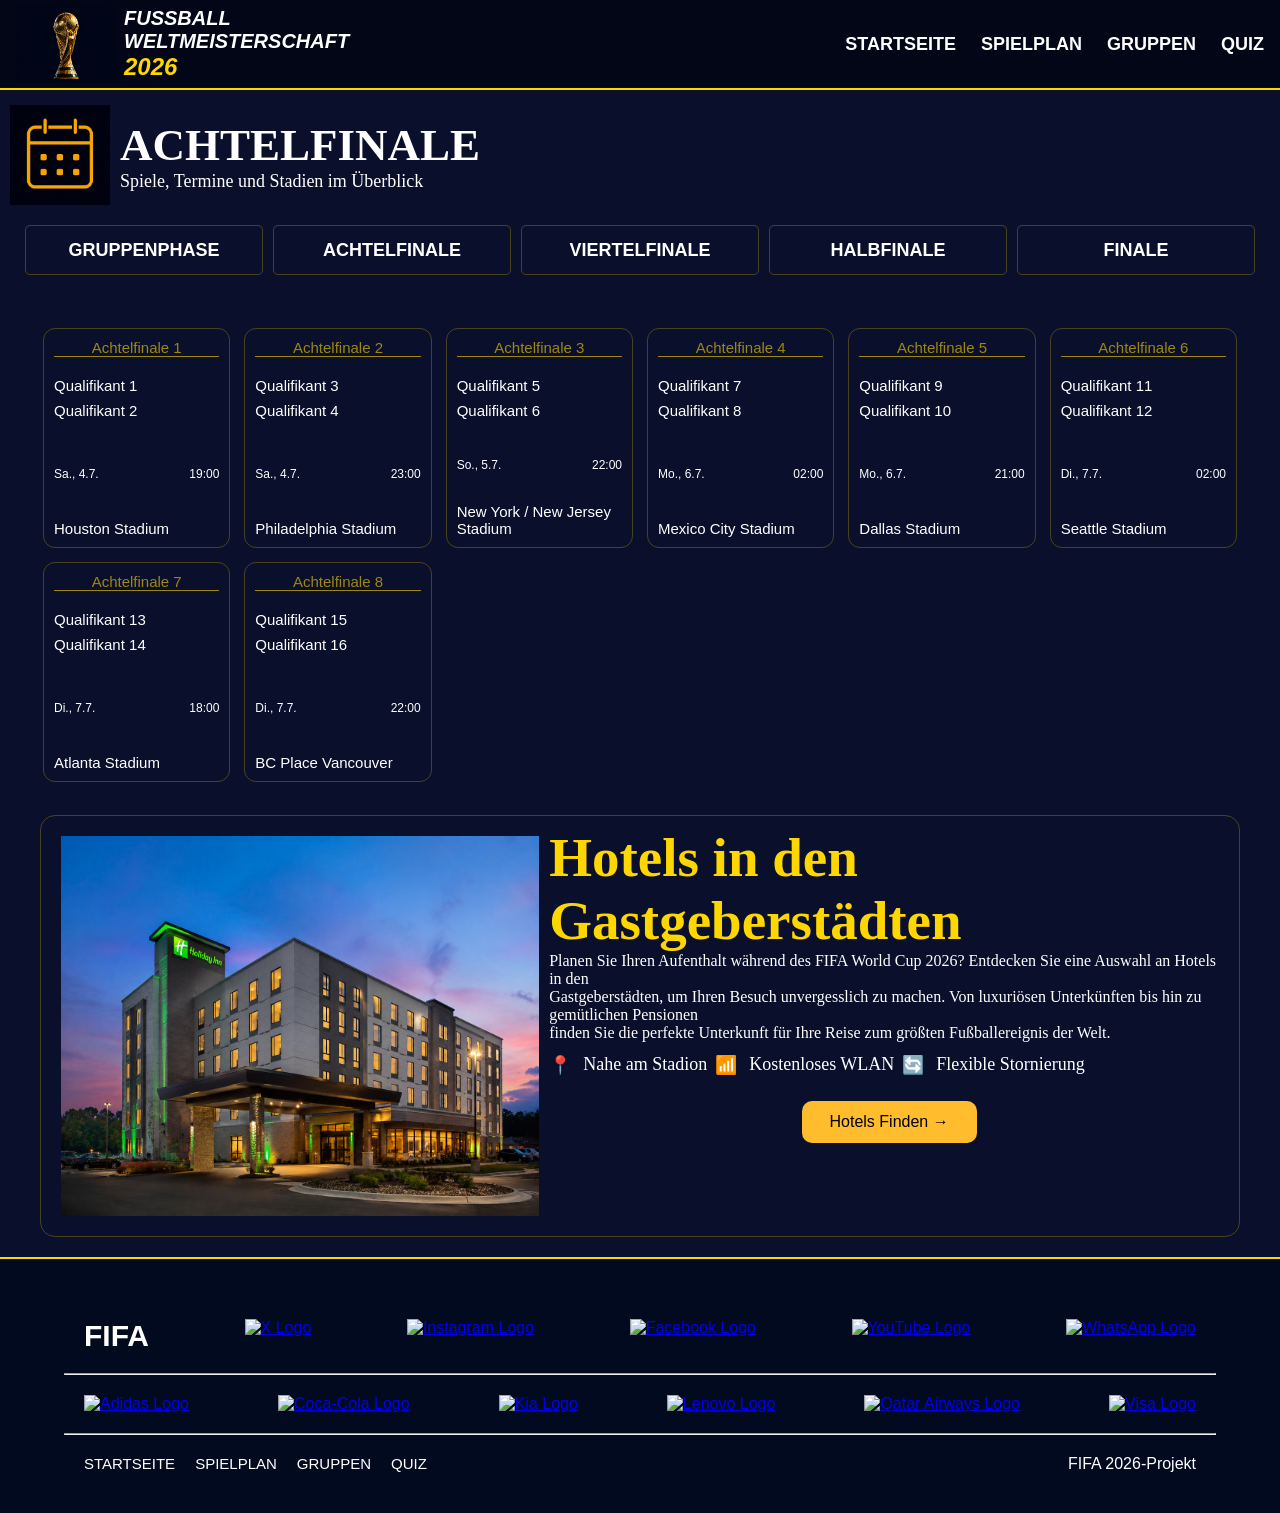
==== commit f80f9158: "Name geändert" ====
--- a/achtelfinale.html
+++ b/achtelfinale.html
@@ -385,7 +385,7 @@
         </section>
         <section class="news-pokal">
             <div class="Fotonews-spielplan">
-                <img alt="hotel logo" src="./new_Fotos/hotel.png" width="400px" />
+                <img alt="hotel logo" src="./New_Fotos/hotel.png" width="400px" />
             </div>
             <div class="new-text">
                 <h1 id="foto-mittelfeld">
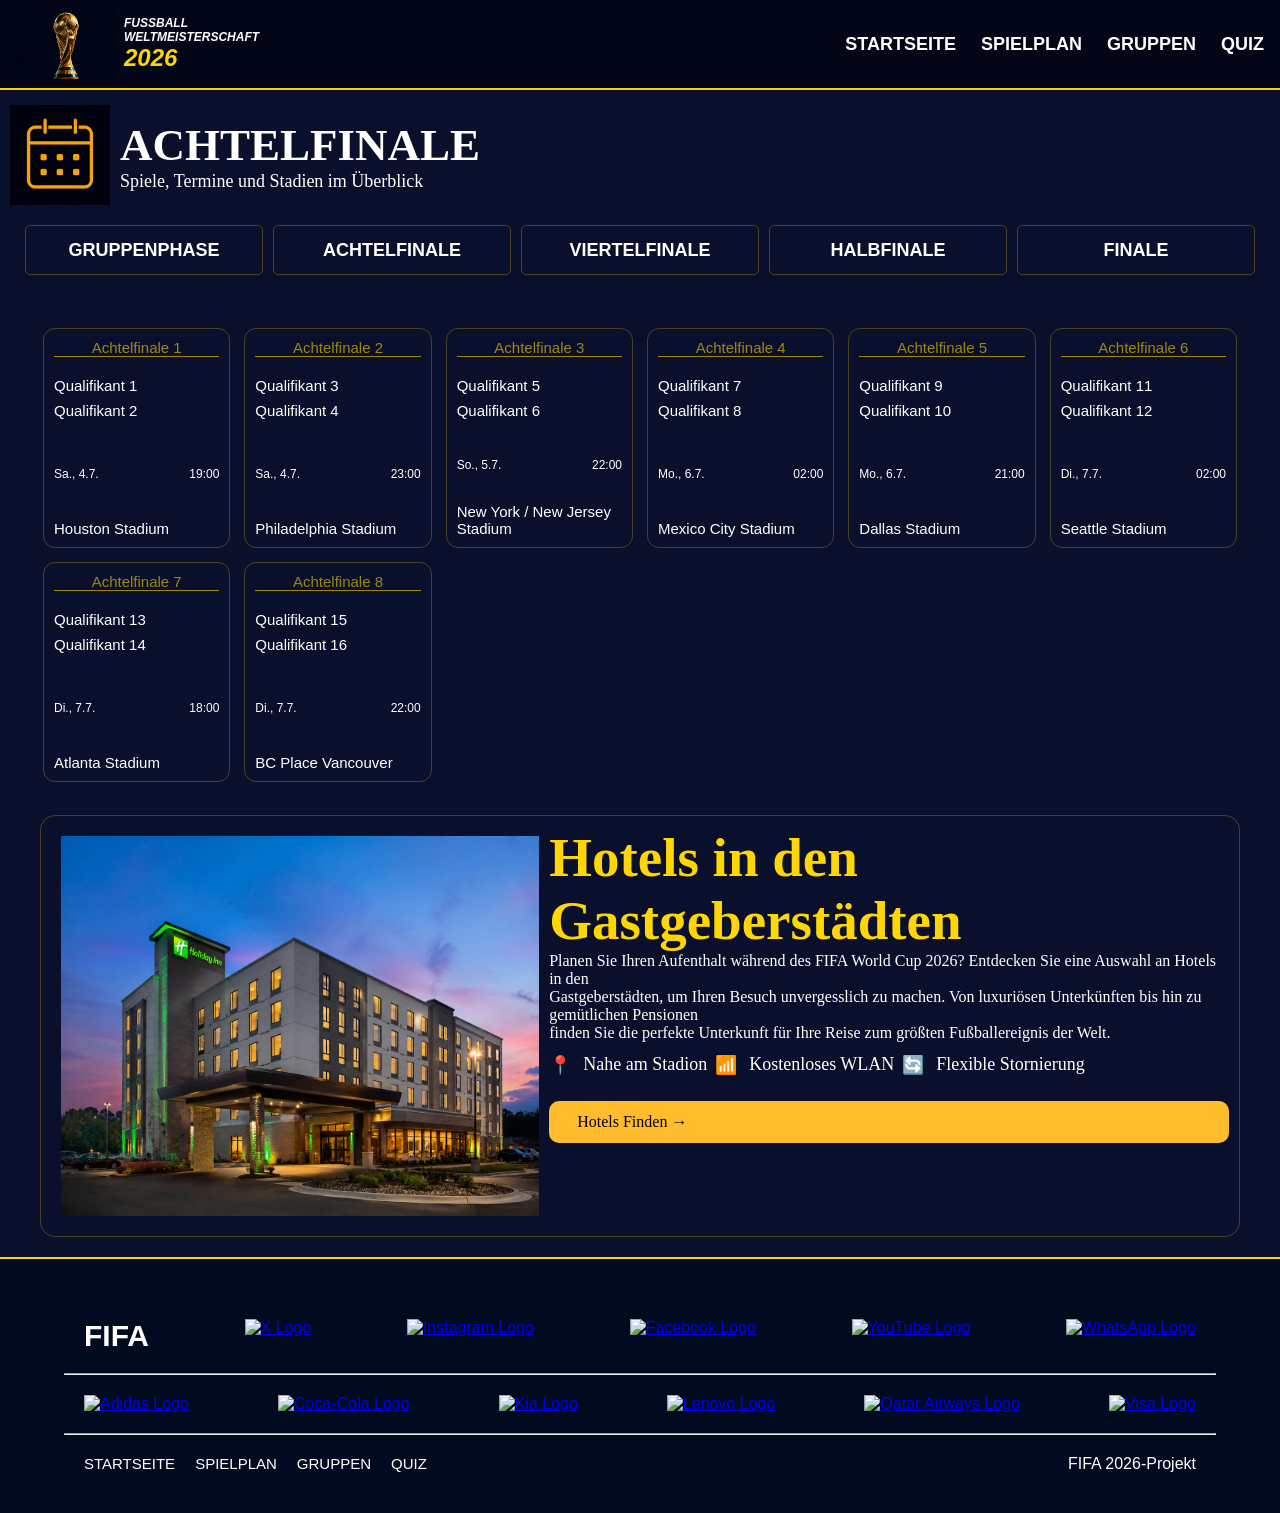
==== commit d9ca0bd4: "W3 validiert" ====
--- a/achtelfinale.html
+++ b/achtelfinale.html
@@ -1,474 +1,278 @@
 <!DOCTYPE html>
-<html lang="en">
+<html lang="de">
 
 <head>
-    <meta charset="utf-8" />
-    <meta content="width=device-width, initial-scale=1.0" name="viewport" />
-    <title>
-        WM 2026 Achtelfinale – Paarungen, Spielplan und Ergebnisse
-    </title>
-    <meta name="description"
-        content="Das Achtelfinale der Fußball-WM 2026 mit allen Paarungen, Terminen, Stadien und qualifizierten Teams.">
+    <meta charset="utf-8">
+    <meta name="viewport" content="width=device-width, initial-scale=1.0">
+    <title>WM 2026 Achtelfinale – Paarungen, Spielplan und Ergebnisse</title>
+    <meta name="description" content="Das Achtelfinale der Fußball-WM 2026 mit allen Paarungen, Terminen, Stadien und qualifizierten Teams.">
 
     <meta property="og:title" content="WM 2026 Achtelfinale – Paarungen und Spielplan">
-    <meta property="og:description"
-        content="Das Achtelfinale der Fußball-WM 2026 mit allen Paarungen, Terminen, Stadien und qualifizierten Teams.">
+    <meta property="og:description" content="Das Achtelfinale der Fußball-WM 2026 mit allen Paarungen, Terminen, Stadien und qualifizierten Teams.">
     <meta property="og:type" content="website">
     <meta property="og:locale" content="de_DE">
     <meta property="og:image" content="./New_Fotos/globale.jpeg">
 
-    <link href="style.css" rel="stylesheet" />
+    <link href="style.css" rel="stylesheet">
     <link rel="icon" type="image/png" href="https://www.api-football.com/public/img/favicon.ico">
 </head>
 
 <body class="achtelfinale-seite">
     <header class="index-seite">
         <div class="header-container" id="logo-links">
-            <img alt="World cup 2026 logo" src="./New_Fotos/pokal-logo.png" width="200px" />
-            <h1>
-                FUSSBALL
-                <br />
+            <img alt="World Cup 2026 Logo" src="./New_Fotos/pokal-logo.png">
+            <h1 class="header-title">
+                FUSSBALL<br>
                 WELTMEISTERSCHAFT
-                <div class="jahr">
-                    2026
-                </div>
+                <strong class="jahr">2026</strong>
             </h1>
         </div>
-        <button class="burger" id="burgerBtn">
+        <button class="burger" id="burgerBtn" type="button">
             ☰
         </button>
         <nav id="navMenu">
             <ul>
-                <li>
-                    <a href="./index.html">
-                        STARTSEITE
-                    </a>
-                </li>
-                <li>
-                    <a href="./spielplan.html">
-                        SPIELPLAN
-                    </a>
-                </li>
-                <li>
-                    <a href="./gruppen.html">
-                        GRUPPEN
-                    </a>
-                </li>
-                <li>
-                    <a href="./quiz.html">
-                        QUIZ
-                    </a>
-                </li>
+                <li><a href="./index.html">STARTSEITE</a></li>
+                <li><a href="./spielplan.html">SPIELPLAN</a></li>
+                <li><a href="./gruppen.html">GRUPPEN</a></li>
+                <li><a href="./quiz.html">QUIZ</a></li>
             </ul>
         </nav>
     </header>
+
     <main class="spielplan-background">
         <section class="spielplan-header" id="Anf-Stop">
-            <img alt="kalender logo" src="./logo/kalender.jpg.png" width="100px" />
+            <img alt="Kalender Logo" src="./logo/kalender.jpg.png">
             <div class="header-content">
-                <h1>
-                    ACHTELFINALE
-                </h1>
-                <p>
-                    Spiele, Termine und Stadien im Überblick
-                </p>
+                <h1>ACHTELFINALE</h1>
+                <p>Spiele, Termine und Stadien im Überblick</p>
             </div>
         </section>
-        <section class="filter-section">
-
+
+        <div class="filter-section">
             <ul>
-                <li>
-                    <a href="spielplan.html">
-                        GRUPPENPHASE
-                    </a>
-                </li>
-                <li>
-                    <a href="achtelfinale.html">
-                        ACHTELFINALE
-                    </a>
-                </li>
-                <li>
-                    <a href="viertelfinale.html">
-                        VIERTELFINALE
-                    </a>
-                </li>
-                <li>
-                    <a href="halbfinale.html">
-                        HALBFINALE
-                    </a>
-                </li>
-                <li>
-                    <a href="finale.html">
-                        FINALE
-                    </a>
-                </li>
+                <li><a href="spielplan.html">GRUPPENPHASE</a></li>
+                <li><a href="achtelfinale.html">ACHTELFINALE</a></li>
+                <li><a href="viertelfinale.html">VIERTELFINALE</a></li>
+                <li><a href="halbfinale.html">HALBFINALE</a></li>
+                <li><a href="finale.html">FINALE</a></li>
             </ul>
-
-        </section>
-        <section class="spielplan-section">
+        </div>
+
+        <div class="spielplan-section">
             <table class="spielplan-table">
                 <tbody>
                     <tr>
-                        <td colspan="5">
-                            <div class="spiel-card">
-                                <div class="spiel-links">
-                                    <p class="gruppe">
-                                        Achtelfinale 1
-                                    </p>
-                                    <div class="mannschaft">
-                                        <span>
-                                            Qualifikant 1
-                                        </span>
-                                    </div>
-                                    <div class="mannschaft">
-                                        <span>
-                                            Qualifikant 2
-                                        </span>
-                                    </div>
-                                </div>
-                                <div class="spiel-rechts">
-                                    <p>
-                                        Sa., 4.7.
-                                    </p>
-                                    <p>
-                                        19:00
-                                    </p>
-                                </div>
-                                <div class="spiel-stadion">
-                                    <p>
-                                        Houston Stadium
-                                    </p>
+                        <td>
+                            <div class="spiel-card">
+                                <div class="spiel-links">
+                                    <p class="gruppe">Achtelfinale 1</p>
+                                    <div class="mannschaft"><span>Qualifikant 1</span></div>
+                                    <div class="mannschaft"><span>Qualifikant 2</span></div>
+                                </div>
+                                <div class="spiel-rechts">
+                                    <p>Sa., 4.7.</p>
+                                    <p>19:00</p>
+                                </div>
+                                <div class="spiel-stadion">
+                                    <p>Houston Stadium</p>
                                 </div>
                             </div>
                         </td>
                     </tr>
                     <tr>
-                        <td colspan="5">
-                            <div class="spiel-card">
-                                <div class="spiel-links">
-                                    <p class="gruppe">
-                                        Achtelfinale 2
-                                    </p>
-                                    <div class="mannschaft">
-                                        <span>
-                                            Qualifikant 3
-                                        </span>
-                                    </div>
-                                    <div class="mannschaft">
-                                        <span>
-                                            Qualifikant 4
-                                        </span>
-                                    </div>
-                                </div>
-                                <div class="spiel-rechts">
-                                    <p>
-                                        Sa., 4.7.
-                                    </p>
-                                    <p>
-                                        23:00
-                                    </p>
-                                </div>
-                                <div class="spiel-stadion">
-                                    <p>
-                                        Philadelphia Stadium
-                                    </p>
+                        <td>
+                            <div class="spiel-card">
+                                <div class="spiel-links">
+                                    <p class="gruppe">Achtelfinale 2</p>
+                                    <div class="mannschaft"><span>Qualifikant 3</span></div>
+                                    <div class="mannschaft"><span>Qualifikant 4</span></div>
+                                </div>
+                                <div class="spiel-rechts">
+                                    <p>Sa., 4.7.</p>
+                                    <p>23:00</p>
+                                </div>
+                                <div class="spiel-stadion">
+                                    <p>Philadelphia Stadium</p>
                                 </div>
                             </div>
                         </td>
                     </tr>
                     <tr>
-                        <td colspan="5">
-                            <div class="spiel-card">
-                                <div class="spiel-links">
-                                    <p class="gruppe">
-                                        Achtelfinale 3
-                                    </p>
-                                    <div class="mannschaft">
-                                        <span>
-                                            Qualifikant 5
-                                        </span>
-                                    </div>
-                                    <div class="mannschaft">
-                                        <span>
-                                            Qualifikant 6
-                                        </span>
-                                    </div>
-                                </div>
-                                <div class="spiel-rechts">
-                                    <p>
-                                        So., 5.7.
-                                    </p>
-                                    <p>
-                                        22:00
-                                    </p>
-                                </div>
-                                <div class="spiel-stadion">
-                                    <p>
-                                        New York / New Jersey Stadium
-                                    </p>
-                                </div>
-                            </div>
-                        </td>
-                    </tr>
-                    <tr class="extra-achtel">
-                        <td colspan="5">
-                            <div class="spiel-card">
-                                <div class="spiel-links">
-                                    <p class="gruppe">
-                                        Achtelfinale 4
-                                    </p>
-                                    <div class="mannschaft">
-                                        <span>
-                                            Qualifikant 7
-                                        </span>
-                                    </div>
-                                    <div class="mannschaft">
-                                        <span>
-                                            Qualifikant 8
-                                        </span>
-                                    </div>
-                                </div>
-                                <div class="spiel-rechts">
-                                    <p>
-                                        Mo., 6.7.
-                                    </p>
-                                    <p>
-                                        02:00
-                                    </p>
-                                </div>
-                                <div class="spiel-stadion">
-                                    <p>
-                                        Mexico City Stadium
-                                    </p>
-                                </div>
-                            </div>
-                        </td>
-                    </tr>
-                    <tr class="extra-achtel">
-                        <td colspan="5">
-                            <div class="spiel-card">
-                                <div class="spiel-links">
-                                    <p class="gruppe">
-                                        Achtelfinale 5
-                                    </p>
-                                    <div class="mannschaft">
-                                        <span>
-                                            Qualifikant 9
-                                        </span>
-                                    </div>
-                                    <div class="mannschaft">
-                                        <span>
-                                            Qualifikant 10
-                                        </span>
-                                    </div>
-                                </div>
-                                <div class="spiel-rechts">
-                                    <p>
-                                        Mo., 6.7.
-                                    </p>
-                                    <p>
-                                        21:00
-                                    </p>
-                                </div>
-                                <div class="spiel-stadion">
-                                    <p>
-                                        Dallas Stadium
-                                    </p>
-                                </div>
-                            </div>
-                        </td>
-                    </tr>
-                    <tr class="extra-achtel">
-                        <td colspan="5">
-                            <div class="spiel-card">
-                                <div class="spiel-links">
-                                    <p class="gruppe">
-                                        Achtelfinale 6
-                                    </p>
-                                    <div class="mannschaft">
-                                        <span>
-                                            Qualifikant 11
-                                        </span>
-                                    </div>
-                                    <div class="mannschaft">
-                                        <span>
-                                            Qualifikant 12
-                                        </span>
-                                    </div>
-                                </div>
-                                <div class="spiel-rechts">
-                                    <p>
-                                        Di., 7.7.
-                                    </p>
-                                    <p>
-                                        02:00
-                                    </p>
-                                </div>
-                                <div class="spiel-stadion">
-                                    <p>
-                                        Seattle Stadium
-                                    </p>
-                                </div>
-                            </div>
-                        </td>
-                    </tr>
-                    <tr class="extra-achtel">
-                        <td colspan="5">
-                            <div class="spiel-card">
-                                <div class="spiel-links">
-                                    <p class="gruppe">
-                                        Achtelfinale 7
-                                    </p>
-                                    <div class="mannschaft">
-                                        <span>
-                                            Qualifikant 13
-                                        </span>
-                                    </div>
-                                    <div class="mannschaft">
-                                        <span>
-                                            Qualifikant 14
-                                        </span>
-                                    </div>
-                                </div>
-                                <div class="spiel-rechts">
-                                    <p>
-                                        Di., 7.7.
-                                    </p>
-                                    <p>
-                                        18:00
-                                    </p>
-                                </div>
-                                <div class="spiel-stadion">
-                                    <p>
-                                        Atlanta Stadium
-                                    </p>
-                                </div>
-                            </div>
-                        </td>
-                    </tr>
-                    <tr class="extra-achtel">
-                        <td colspan="5">
-                            <div class="spiel-card">
-                                <div class="spiel-links">
-                                    <p class="gruppe">
-                                        Achtelfinale 8
-                                    </p>
-                                    <div class="mannschaft">
-                                        <span>
-                                            Qualifikant 15
-                                        </span>
-                                    </div>
-                                    <div class="mannschaft">
-                                        <span>
-                                            Qualifikant 16
-                                        </span>
-                                    </div>
-                                </div>
-                                <div class="spiel-rechts">
-                                    <p>
-                                        Di., 7.7.
-                                    </p>
-                                    <p>
-                                        22:00
-                                    </p>
-                                </div>
-                                <div class="spiel-stadion">
-                                    <p>
-                                        BC Place Vancouver
-                                    </p>
+                        <td>
+                            <div class="spiel-card">
+                                <div class="spiel-links">
+                                    <p class="gruppe">Achtelfinale 3</p>
+                                    <div class="mannschaft"><span>Qualifikant 5</span></div>
+                                    <div class="mannschaft"><span>Qualifikant 6</span></div>
+                                </div>
+                                <div class="spiel-rechts">
+                                    <p>So., 5.7.</p>
+                                    <p>22:00</p>
+                                </div>
+                                <div class="spiel-stadion">
+                                    <p>New York / New Jersey Stadium</p>
+                                </div>
+                            </div>
+                        </td>
+                    </tr>
+                    <tr class="extra-achtel">
+                        <td>
+                            <div class="spiel-card">
+                                <div class="spiel-links">
+                                    <p class="gruppe">Achtelfinale 4</p>
+                                    <div class="mannschaft"><span>Qualifikant 7</span></div>
+                                    <div class="mannschaft"><span>Qualifikant 8</span></div>
+                                </div>
+                                <div class="spiel-rechts">
+                                    <p>Mo., 6.7.</p>
+                                    <p>02:00</p>
+                                </div>
+                                <div class="spiel-stadion">
+                                    <p>Mexico City Stadium</p>
+                                </div>
+                            </div>
+                        </td>
+                    </tr>
+                    <tr class="extra-achtel">
+                        <td>
+                            <div class="spiel-card">
+                                <div class="spiel-links">
+                                    <p class="gruppe">Achtelfinale 5</p>
+                                    <div class="mannschaft"><span>Qualifikant 9</span></div>
+                                    <div class="mannschaft"><span>Qualifikant 10</span></div>
+                                </div>
+                                <div class="spiel-rechts">
+                                    <p>Mo., 6.7.</p>
+                                    <p>21:00</p>
+                                </div>
+                                <div class="spiel-stadion">
+                                    <p>Dallas Stadium</p>
+                                </div>
+                            </div>
+                        </td>
+                    </tr>
+                    <tr class="extra-achtel">
+                        <td>
+                            <div class="spiel-card">
+                                <div class="spiel-links">
+                                    <p class="gruppe">Achtelfinale 6</p>
+                                    <div class="mannschaft"><span>Qualifikant 11</span></div>
+                                    <div class="mannschaft"><span>Qualifikant 12</span></div>
+                                </div>
+                                <div class="spiel-rechts">
+                                    <p>Di., 7.7.</p>
+                                    <p>02:00</p>
+                                </div>
+                                <div class="spiel-stadion">
+                                    <p>Seattle Stadium</p>
+                                </div>
+                            </div>
+                        </td>
+                    </tr>
+                    <tr class="extra-achtel">
+                        <td>
+                            <div class="spiel-card">
+                                <div class="spiel-links">
+                                    <p class="gruppe">Achtelfinale 7</p>
+                                    <div class="mannschaft"><span>Qualifikant 13</span></div>
+                                    <div class="mannschaft"><span>Qualifikant 14</span></div>
+                                </div>
+                                <div class="spiel-rechts">
+                                    <p>Di., 7.7.</p>
+                                    <p>18:00</p>
+                                </div>
+                                <div class="spiel-stadion">
+                                    <p>Atlanta Stadium</p>
+                                </div>
+                            </div>
+                        </td>
+                    </tr>
+                    <tr class="extra-achtel">
+                        <td>
+                            <div class="spiel-card">
+                                <div class="spiel-links">
+                                    <p class="gruppe">Achtelfinale 8</p>
+                                    <div class="mannschaft"><span>Qualifikant 15</span></div>
+                                    <div class="mannschaft"><span>Qualifikant 16</span></div>
+                                </div>
+                                <div class="spiel-rechts">
+                                    <p>Di., 7.7.</p>
+                                    <p>22:00</p>
+                                </div>
+                                <div class="spiel-stadion">
+                                    <p>BC Place Vancouver</p>
                                 </div>
                             </div>
                         </td>
                     </tr>
                 </tbody>
             </table>
-        </section>
+        </div>
+
         <section class="news-pokal">
             <div class="Fotonews-spielplan">
-                <img alt="hotel logo" src="./New_Fotos/hotel.png" width="400px" />
+                <img alt="Hotel Logo" src="./New_Fotos/hotel.png">
             </div>
             <div class="new-text">
-                <h1 id="foto-mittelfeld">
-                    Hotels in den Gastgeberstädten
-                </h1>
+                <h1 id="foto-mittelfeld">Hotels in den Gastgeberstädten</h1>
                 <p>
                     Planen Sie Ihren Aufenthalt während des FIFA World Cup 2026? Entdecken Sie eine Auswahl an Hotels in
-                    den
-                    <br />
+                    den<br>
                     Gastgeberstädten, um Ihren Besuch unvergesslich zu machen. Von luxuriösen Unterkünften bis hin zu
-                    gemütlichen Pensionen
-                    <br />
-                    finden Sie die perfekte Unterkunft für Ihre Reise zum größten Fußballereignis
-                    der
-                    Welt.
+                    gemütlichen Pensionen<br>
+                    finden Sie die perfekte Unterkunft für Ihre Reise zum größten Fußballereignis der Welt.
                 </p>
                 <div class="hotel-details">
-                    <span class="icon">
-                        📍
-                    </span>
+                    <span class="icon">📍</span>
                     Nahe am Stadion
-                    <span class="icon">
-                        📶
-                    </span>
+                    <span class="icon">📶</span>
                     Kostenloses WLAN
-                    <span class="icon">
-                        🔄
-                    </span>
+                    <span class="icon">🔄</span>
                     Flexible Stornierung
                 </div>
 
-                <a class="news-link"
+                <a class="news-link mehr-btn"
                     href="https://www.booking.com/searchresults.de.html?aid=304142&amp;label=gen173nr-1FCAEoggI46AdIM1gEaLsBiAEBmAExuAEHyAEM2AEB6AEB-AECiAIBqAIDuAKW9sGMBsACAdICJDRiYjE4YjAtODQ0ZC00ZDE3LWJkYjQtYjE5N2E4ZDEyM2AIG4AIB&amp;sid=8c7b8e5c9d9e7f0b8c8e5c9d9e7f0b8&amp;tmpl=searchresults&amp;checkin_month=11&amp;checkin_monthday=20&amp;checkin_year=2026&amp;checkout_month=11&amp;checkout_monthday=30&amp;checkout_year=2026&amp;class_interval=1&amp;dest_id=-2140479&amp;dest_type=city&amp;group_adults=2&amp;group_children=0&amp;iata=NYC&amp;label_click=undef&amp;mrfid=304142&amp;no_rooms=1&amp;order=price_for_two&amp;postcard=0&amp;raw_dest_type=city&amp;sacat=0&amp;saref=304142&amp;sb_price_type=total&amp;type=total&amp;ucfs=1&amp;chal_t=1780008591040&amp;force_referer=#hotelTmpl">
-                    <button class="mehr-btn">
-                        Hotels Finden →
-                    </button>
+                    Hotels Finden →
                 </a>
             </div>
         </section>
     </main>
-    <script src="script.js">
-    </script>
+
+    <footer>
+        <div class="footer-logos">
+            <a class="fifa" href="https://www.fifa.com/de">
+                <h1>FIFA</h1>
+            </a>
+            <a href="https://x.com/FIFAcom"><img src="https://cdn.simpleicons.org/x/w40/white" alt="X Logo"></a>
+            <a href="https://www.facebook.com/fifa"><img src="https://cdn.simpleicons.org/instagram/white" alt="Instagram Logo"></a>
+            <a href="https://www.instagram.com/fifaworldcup"><img src="https://cdn.simpleicons.org/facebook/white" alt="Facebook Logo"></a>
+            <a href="https://www.youtube.com/FIFATV"><img src="https://cdn.simpleicons.org/youtube/white" alt="YouTube Logo"></a>
+            <a href="https://www.tiktok.com/@fifaworldcup"><img src="https://cdn.simpleicons.org/whatsapp/white" alt="WhatsApp Logo"></a>
+        </div>
+        <hr>
+        <div class="partner-logos">
+            <a href="https://www.adidas.de/fussball"><img src="https://cdn.simpleicons.org/adidas/white" alt="Adidas Logo"></a>
+            <a href="https://www.coca-cola.com/de/de"><img src="https://cdn.simpleicons.org/cocacola/white" alt="Coca-Cola Logo"></a>
+            <a href="https://www.hyundaimotorgroup.com/en/main/mainRecommend"><img src="https://cdn.simpleicons.org/kia/white" alt="Kia Logo"></a>
+            <a href="https://www.lenovo.com/de/de/"><img src="https://cdn.simpleicons.org/lenovo/white" alt="Lenovo Logo"></a>
+            <a href="https://www.qatarairways.com/de-de/homepage.html"><img src="https://cdn.simpleicons.org/qatarairways/white" alt="Qatar Airways Logo"></a>
+            <a href="https://www.qatarairways.com/de-de/homepage.html"><img src="https://cdn.simpleicons.org/visa/white" alt="Visa Logo"></a>
+        </div>
+        <hr>
+        <div class="navigation-impressum">
+            <ul>
+                <li><a href="./index.html">STARTSEITE</a></li>
+                <li><a href="./spielplan.html">SPIELPLAN</a></li>
+                <li><a href="./gruppen.html">GRUPPEN</a></li>
+                <li><a href="./quiz.html">QUIZ</a></li>
+            </ul>
+            <p>FIFA 2026-Projekt</p>
+        </div>
+    </footer>
+
+    <script src="script.js"></script>
 </body>
-<footer>
-    <div class="footer-logos">
-        <a class="fifa" href="https://www.fifa.com/de">
-            <h1>FIFA</h1>
-        </a>
-        <a href="https://x.com/FIFAcom"><img src="https://cdn.simpleicons.org/x/w40/white" alt="X Logo"></a>
-        <a href="https://www.facebook.com/fifa"><img src="https://cdn.simpleicons.org/instagram/white"
-                alt="Instagram Logo"></a>
-        <a href="https://www.instagram.com/fifaworldcup"><img src="https://cdn.simpleicons.org/facebook/white"
-                alt="Facebook Logo"></a>
-        <a href="https://www.youtube.com/FIFATV"><img src="https://cdn.simpleicons.org/youtube/white"
-                alt="YouTube Logo"></a>
-        <a href="https://www.tiktok.com/@fifaworldcup"><img src="https://cdn.simpleicons.org/whatsapp/white"
-                alt="WhatsApp Logo"></a>
-    </div>
-    <hr>
-    <div class="partner-logos">
-        <a href="https://www.adidas.de/fussball"><img src="https://cdn.simpleicons.org/adidas/white"
-                alt="Adidas Logo"></a>
-        <a href="https://www.coca-cola.com/de/de"><img src="https://cdn.simpleicons.org/cocacola/white"
-                alt="Coca-Cola Logo"></a>
-        <a href="https://www.hyundaimotorgroup.com/en/main/mainRecommend"><img
-                src="https://cdn.simpleicons.org/kia/white" alt="Kia Logo"></a>
-        <a href="https://www.lenovo.com/de/de/"><img src="https://cdn.simpleicons.org/lenovo/white"
-                alt="Lenovo Logo"></a>
-        <a href="https://www.qatarairways.com/de-de/homepage.html"><img
-                src="https://cdn.simpleicons.org/qatarairways/white" alt="Qatar Airways Logo"></a>
-        <a href="https://www.qatarairways.com/de-de/homepage.html"><img src="https://cdn.simpleicons.org/visa/white"
-                alt="Visa Logo"></a>
-    </div>
-    <hr>
-    <div class="navigation-impressum">
-        <ul>
-            <li><a href="./index.html">STARTSEITE</a></li>
-            <li><a href="./spielplan.html">SPIELPLAN</a></li>
-            <li><a href="./gruppen.html">GRUPPEN</a></li>
-            <li><a href="./quiz.html">QUIZ</a></li>
-        </ul>
-        <p>FIFA 2026-Projekt</p>
-    </div>
-</footer>
 
 </html>
--- a/style.css
+++ b/style.css
@@ -13,21 +13,23 @@
     justify-content: space-between;
     align-items: center;
     min-height: 90px;
-    background-color: rgb(2, 6, 23); /* Dunkler Hintergrund, damit nichts durchscheint */
+    background-color: rgb(2, 6, 23);
+    /* Dunkler Hintergrund, damit nichts durchscheint */
     padding: 0 16px;
     border-bottom: 2px solid gold;
-    
+
     /* Fixierung oben am Bildschirm beim Scrollen */
-    position: fixed; 
+    position: fixed;
     top: 0;
     left: 0;
     width: 100%;
-    z-index: 9999; /* Bleibt immer über den Tabellen und Texten */
+    z-index: 9999;
+    /* Bleibt immer über den Tabellen und Texten */
 }
 
 /* Verhindert, dass der Inhalt durch den fixierten Header verdeckt wird */
 body {
-    padding-top: 95px; 
+    padding-top: 95px;
 }
 
 /* Der Container für das Stadion-Hintergrundbild */
@@ -46,9 +48,12 @@
 /* Flexbox: Setzt Logo und Text sauber nebeneinander auf eine Linie */
 .gruppen-banner-content {
     display: flex;
-    flex-direction: row;    /* ➡️ Nebeneinander (Horizonal) */
-    align-items: center;    /* Vertikal zentriert */
-    gap: 20px;              /* Abstand zwischen Logo und Text */
+    flex-direction: row;
+    /* ➡️ Nebeneinander (Horizonal) */
+    align-items: center;
+    /* Vertikal zentriert */
+    gap: 20px;
+    /* Abstand zwischen Logo und Text */
     padding-left: 40px;
 }
 
@@ -62,7 +67,7 @@
 /* Hält den Haupttitel über dem Untertitel */
 .banner-text {
     display: flex;
-    flex-direction: column; 
+    flex-direction: column;
     text-align: left;
 }
 
@@ -80,7 +85,7 @@
     display: block;
 }
 
-div.header-container {
+.header-container {
     font-style: italic;
     font-family: "Bebas Neue", sans-serif;
 }
@@ -102,8 +107,8 @@
 nav {
     display: none;
     position: absolute;
-    top: 90px;
-    right: 16px;
+    top: 95px;
+    right: 2px;
     background-color: rgb(2, 6, 23);
     border: 1px solid rgba(255, 215, 0, 0.25);
     border-radius: 8px;
@@ -157,9 +162,10 @@
 }
 
 /*Foto im Background vom Startseite */
+
 .text-section1 {
     background-image: url("./New_Fotos/header.jpg.png");
-    background-size: contain;
+    background-size:contain;
     background-position: center;
     background-repeat: no-repeat;
     display: flex;
@@ -169,12 +175,20 @@
 }
 
 /* Code für Items-größe auf dem Hintergrundsbild */
-.text-section1 h1 {
+
+.text-section1 h1,
+.header-container h1 {
+    display: flex;
+    flex-direction: column;
     color: white;
     text-transform: uppercase;
     font-family: "Bebas Neue", sans-serif;
-    font-size: 18px;
-}
+    font-size: 12px;
+}
+.text-section1 h1 {
+    font-size: 1.5rem;
+}
+
 
 .text-section1 p {
     color: white;
@@ -190,11 +204,13 @@
 .video-offiziel {
     padding: 12px;
     align-items: center;
+
 }
 
 .video-offiziel video {
     width: 100%;
     border-radius: 10px;
+    border: 1px solid rgba(255, 215, 0, 0.25);
 
 }
 
@@ -254,7 +270,7 @@
 
 }
 
-.countdown-section h2 {
+.countdown-section h1 {
     color: gold;
     font-size: 10px;
     margin-bottom: 25px;
@@ -430,19 +446,14 @@
     background-color: gold;
 }
 
-.button {
-    width: 15px;
-    height: 15px;
-    border: none;
-    border-radius: 50%;
-    background-color: gold;
-    color: black;
-    font-weight: bold;
-    cursor: pointer;
-}
 
 .aside-blöcke h3:hover {
     color: gold;
+}
+
+.clickable {
+    text-decoration: none;
+    color: white;
 }
 
 
@@ -672,7 +683,8 @@
     gap: 16px;
 }
 
-.fifa h1 {
+.fifa h1,
+.fifa h2 {
     color: white;
     font-size: 8px;
 }
@@ -721,70 +733,88 @@
 
     /* header */
     /* Logo oben links*/
-    .header-title{
+    .header-title {
         font-size: 25px;
     }
-    #logo-links img{
+
+    #logo-links img {
         width: 100px;
     }
+
     /* Element Das grösste Turnier der Welt mit Strich neben */
-    .titel-strich{
+    .titel-strich {
         width: 40%;
     }
-    .titel-strich i{
+
+    .titel-strich i {
         font-size: 1rem;
     }
+
     /* Code für Items-grösse auf dem Hintergrundsbild */
-    .text-section1 h1{
+    .text-section1 h1 {
         font-size: 4rem;
     }
-    .text-section1 .jahr{
+
+    .text-section1 .jahr {
         font-size: 5rem;
     }
+
     /* Video Ishowspeed */
-    .video-offiziel{
+    .video-offiziel {
         display: none;
     }
+
     /* Navigationsleiste */
-    .section2{
+    .section2 {
         margin-top: 20px;
     }
+
     /* section3-aside */
-    .section3-aside{
+    .section3-aside {
         display: grid;
-        grid-template-columns: repeat(2,1fr);
+        grid-template-columns: repeat(2, 1fr);
         margin: 10px;
     }
-    p.zahl-index{
+
+    p.zahl-index {
         font-size: 30px;
     }
-    #stadien p{
+
+    #stadien p {
         font-size: 20px;
     }
-    .section3{
+
+    .section3 {
         font-size: 15px;
         flex: 2;
     }
-    .section3 img{
+
+    .section3 img {
         width: 50px;
     }
-    #stadien{
-        border-right:1px solid rgba(255, 215, 0, 0.25);
-    }
+
+    #stadien {
+        border-right: 1px solid rgba(255, 215, 0, 0.25);
+    }
+
     /* Aside style-index */
-    .aside-text h3{
+    .aside-text h3 {
         font-size: 25px;
     }
-    .aside-text p{
+
+    .aside-text p {
         font-size: 15px;
     }
-    .news-aside h3{
+
+    .news-aside h3 {
         font-size: 30px;
     }
-     aside div:nth-child(4){
+
+    aside div:nth-child(4) {
         border-bottom: none;
     }
-    .aside{
+
+    .aside {
         flex: 1;
     }
 
@@ -949,7 +979,8 @@
         gap: 16px;
     }
 
-    .fifa h1 {
+    .fifa h1,
+    .fifa h2 {
         font-size: 30px;
     }
 
@@ -1033,6 +1064,7 @@
 .banner-text {
     text-align: left;
 }
+
 /* On s'assure que le titre reste bien en blanc pur */
 .titel-strich-gruppen {
     font-family: 'Bebas Neue', Arial, sans-serif;
@@ -1214,16 +1246,22 @@
 /* Styling für die neuen Links in den Info-Blöcken */
 .box-link {
     display: inline-block;
-    margin-top: 10px;        /* Abstand nach oben zum Text */
-    color: #ffffff;          /* Textfarbe auf Weiß setzen */
-    text-decoration: none;   /* Entfernt den Standard-Unterstrich */
-    font-weight: bold;       /* Macht den Text fett */
+    margin-top: 10px;
+    /* Abstand nach oben zum Text */
+    color: #ffffff;
+    /* Textfarbe auf Weiß setzen */
+    text-decoration: none;
+    /* Entfernt den Standard-Unterstrich */
+    font-weight: bold;
+    /* Macht den Text fett */
 }
 
 /* Hover-Effekt aus dem Kurs */
 .box-link:hover {
-    text-decoration: underline; /* Unterstreicht den Link beim Drüberfahren */
-    color: #ffcc00;             /* Optionale Farbänderung beim Hovern */
+    text-decoration: underline;
+    /* Unterstreicht den Link beim Drüberfahren */
+    color: #ffcc00;
+    /* Optionale Farbänderung beim Hovern */
 }
 
 
@@ -1423,15 +1461,16 @@
         height:205px;
     } */
 }
+
 /* Quiz */
- #quiz-index #karte1 {
+#quiz-index #karte1 {
     background-image: url("./New_Fotos/stadionquiz.png");
     background-size: cover;
     background-position: center;
     background-repeat: no-repeat;
 }
 
- #quiz-index #karte2 {
+#quiz-index #karte2 {
     background-image: url("./New_Fotos/gruppenquiz.png");
     background-size: cover;
     background-position: center;
@@ -1450,6 +1489,7 @@
 .quiz-unter img {
     width: 50px;
 }
+
 .quiz-unter {
     display: grid;
     grid-template-columns: repeat(auto-fit, minmax(300px, 1fr));
@@ -1458,14 +1498,16 @@
     margin: 10px 10px;
     border-radius: 5px;
 }
-.erster-block{
+
+.erster-block {
     display: flex;
     flex-direction: row;
     font-size: 10px;
-    border-bottom:1px solid rgba(255, 215, 0, 0.25);
+    border-bottom: 1px solid rgba(255, 215, 0, 0.25);
     padding: 10px;
 }
-.quiz-titel{
+
+.quiz-titel {
     color: gold;
     font-family: "Bebas Neue", sans-serif;
     text-transform: uppercase;
@@ -1551,6 +1593,7 @@
     font-size: 18px;
     cursor: pointer;
 }
+
 @media (min-width: 768px) {
     .antworten {
         grid-template-columns: repeat(2, 1fr);
@@ -1585,7 +1628,7 @@
     background: none;
     border-radius: 18px;
     padding: 20px;
-    box-shadow: 0 8px 25px rgba(0,0,0,0.25);
+    box-shadow: 0 8px 25px rgba(0, 0, 0, 0.25);
     display: flex;
     flex-direction: column;
     align-items: center;
@@ -1600,6 +1643,7 @@
     font-size: 1.2rem;
     font-weight: 700;
     text-align: center;
+
 }
 
 .score {
@@ -1619,6 +1663,7 @@
     from {
         transform: translateX(100%);
     }
+
     to {
         transform: translateX(-100%);
     }
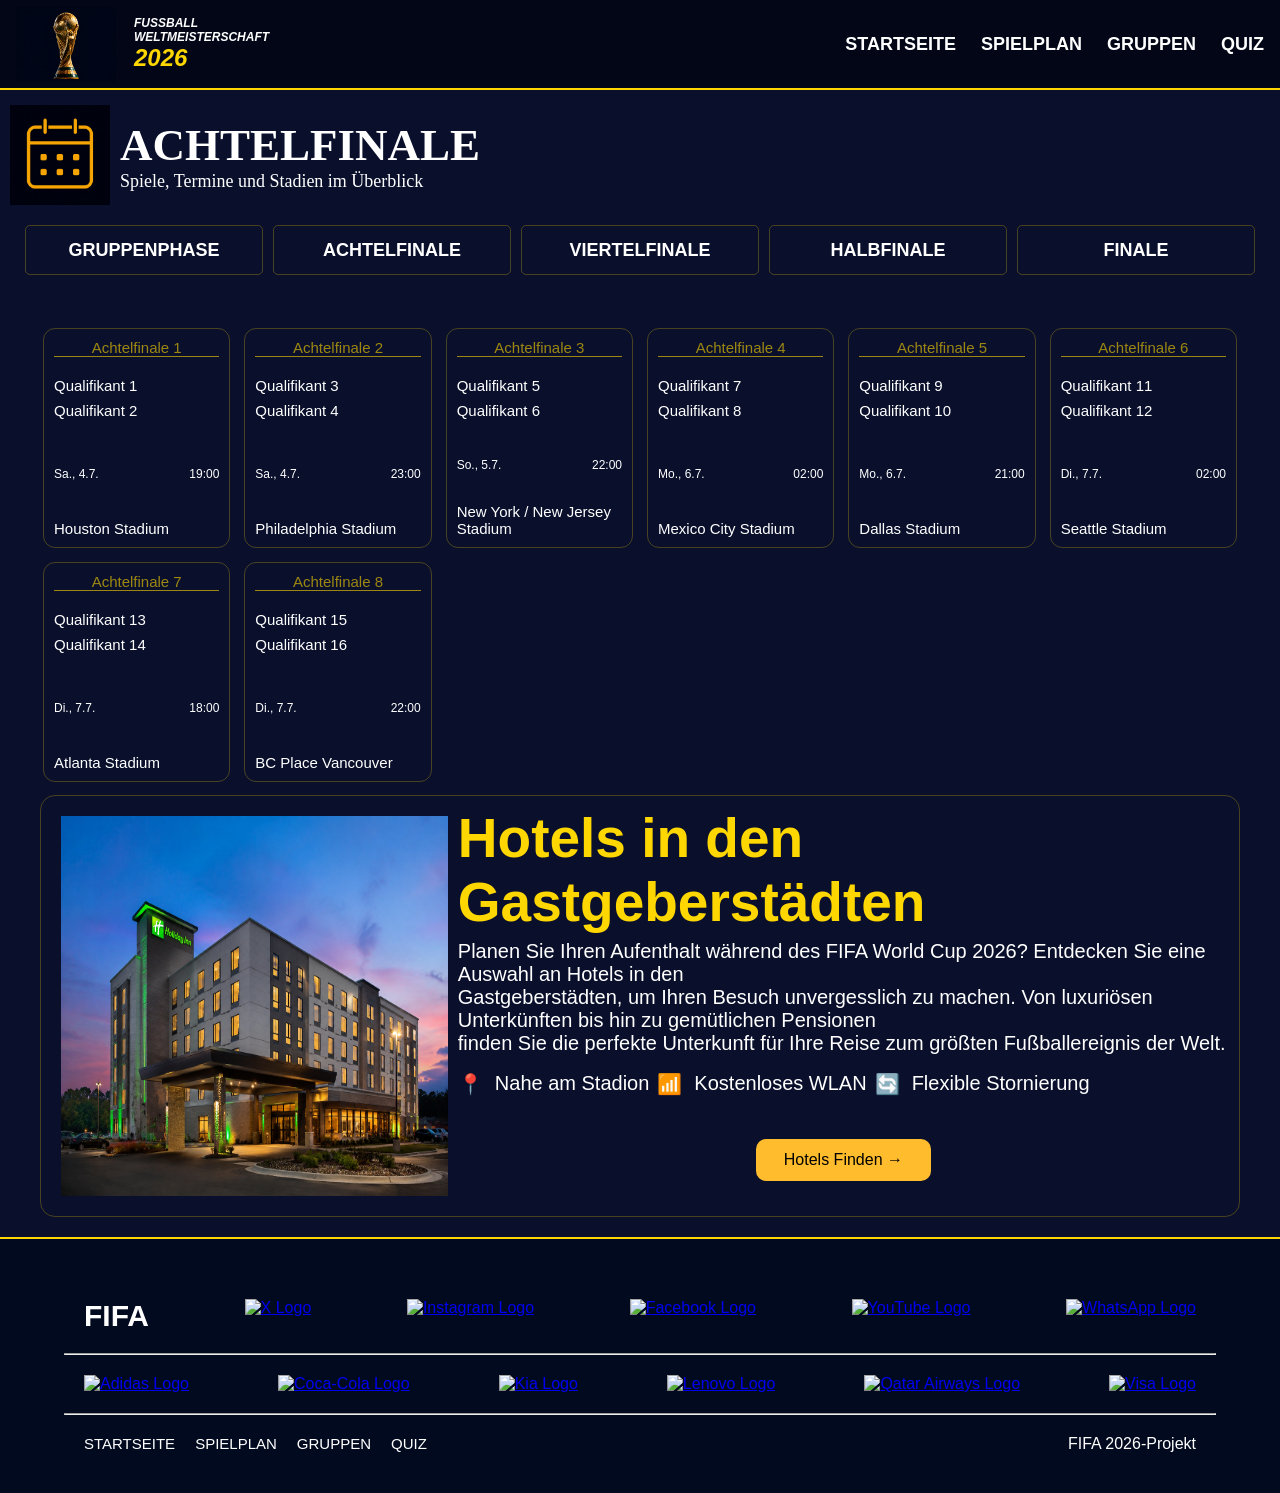
==== commit 77f533ef: "modif" ====
--- a/achtelfinale.html
+++ b/achtelfinale.html
@@ -5,10 +5,12 @@
     <meta charset="utf-8">
     <meta name="viewport" content="width=device-width, initial-scale=1.0">
     <title>WM 2026 Achtelfinale – Paarungen, Spielplan und Ergebnisse</title>
-    <meta name="description" content="Das Achtelfinale der Fußball-WM 2026 mit allen Paarungen, Terminen, Stadien und qualifizierten Teams.">
+    <meta name="description"
+        content="Das Achtelfinale der Fußball-WM 2026 mit allen Paarungen, Terminen, Stadien und qualifizierten Teams.">
 
     <meta property="og:title" content="WM 2026 Achtelfinale – Paarungen und Spielplan">
-    <meta property="og:description" content="Das Achtelfinale der Fußball-WM 2026 mit allen Paarungen, Terminen, Stadien und qualifizierten Teams.">
+    <meta property="og:description"
+        content="Das Achtelfinale der Fußball-WM 2026 mit allen Paarungen, Terminen, Stadien und qualifizierten Teams.">
     <meta property="og:type" content="website">
     <meta property="og:locale" content="de_DE">
     <meta property="og:image" content="./New_Fotos/globale.jpeg">
@@ -18,227 +20,231 @@
 </head>
 
 <body class="achtelfinale-seite">
-    <header class="index-seite">
-        <div class="header-container" id="logo-links">
-            <img alt="World Cup 2026 Logo" src="./New_Fotos/pokal-logo.png">
-            <h1 class="header-title">
-                FUSSBALL<br>
-                WELTMEISTERSCHAFT
-                <strong class="jahr">2026</strong>
-            </h1>
-        </div>
-        <button class="burger" id="burgerBtn" type="button">
-            ☰
-        </button>
-        <nav id="navMenu">
-            <ul>
-                <li><a href="./index.html">STARTSEITE</a></li>
-                <li><a href="./spielplan.html">SPIELPLAN</a></li>
-                <li><a href="./gruppen.html">GRUPPEN</a></li>
-                <li><a href="./quiz.html">QUIZ</a></li>
-            </ul>
-        </nav>
-    </header>
-
-    <main class="spielplan-background">
-        <section class="spielplan-header" id="Anf-Stop">
-            <img alt="Kalender Logo" src="./logo/kalender.jpg.png">
-            <div class="header-content">
-                <h1>ACHTELFINALE</h1>
-                <p>Spiele, Termine und Stadien im Überblick</p>
+    <div class="Grid-container">
+        <header class="index-seite">
+            <div class="header-container" id="logo-links">
+                <img alt="World Cup 2026 Logo" src="./New_Fotos/pokal-logo.png">
+                <h1 class="header-title">
+                    FUSSBALL<br>
+                    WELTMEISTERSCHAFT
+                    <strong class="jahr">2026</strong>
+                </h1>
             </div>
-        </section>
-
-        <div class="filter-section">
-            <ul>
-                <li><a href="spielplan.html">GRUPPENPHASE</a></li>
-                <li><a href="achtelfinale.html">ACHTELFINALE</a></li>
-                <li><a href="viertelfinale.html">VIERTELFINALE</a></li>
-                <li><a href="halbfinale.html">HALBFINALE</a></li>
-                <li><a href="finale.html">FINALE</a></li>
-            </ul>
-        </div>
-
-        <div class="spielplan-section">
-            <table class="spielplan-table">
-                <tbody>
-                    <tr>
-                        <td>
-                            <div class="spiel-card">
-                                <div class="spiel-links">
-                                    <p class="gruppe">Achtelfinale 1</p>
-                                    <div class="mannschaft"><span>Qualifikant 1</span></div>
-                                    <div class="mannschaft"><span>Qualifikant 2</span></div>
-                                </div>
-                                <div class="spiel-rechts">
-                                    <p>Sa., 4.7.</p>
-                                    <p>19:00</p>
-                                </div>
-                                <div class="spiel-stadion">
-                                    <p>Houston Stadium</p>
-                                </div>
-                            </div>
-                        </td>
-                    </tr>
-                    <tr>
-                        <td>
-                            <div class="spiel-card">
-                                <div class="spiel-links">
-                                    <p class="gruppe">Achtelfinale 2</p>
-                                    <div class="mannschaft"><span>Qualifikant 3</span></div>
-                                    <div class="mannschaft"><span>Qualifikant 4</span></div>
-                                </div>
-                                <div class="spiel-rechts">
-                                    <p>Sa., 4.7.</p>
-                                    <p>23:00</p>
-                                </div>
-                                <div class="spiel-stadion">
-                                    <p>Philadelphia Stadium</p>
-                                </div>
-                            </div>
-                        </td>
-                    </tr>
-                    <tr>
-                        <td>
-                            <div class="spiel-card">
-                                <div class="spiel-links">
-                                    <p class="gruppe">Achtelfinale 3</p>
-                                    <div class="mannschaft"><span>Qualifikant 5</span></div>
-                                    <div class="mannschaft"><span>Qualifikant 6</span></div>
-                                </div>
-                                <div class="spiel-rechts">
-                                    <p>So., 5.7.</p>
-                                    <p>22:00</p>
-                                </div>
-                                <div class="spiel-stadion">
-                                    <p>New York / New Jersey Stadium</p>
-                                </div>
-                            </div>
-                        </td>
-                    </tr>
-                    <tr class="extra-achtel">
-                        <td>
-                            <div class="spiel-card">
-                                <div class="spiel-links">
-                                    <p class="gruppe">Achtelfinale 4</p>
-                                    <div class="mannschaft"><span>Qualifikant 7</span></div>
-                                    <div class="mannschaft"><span>Qualifikant 8</span></div>
-                                </div>
-                                <div class="spiel-rechts">
-                                    <p>Mo., 6.7.</p>
-                                    <p>02:00</p>
-                                </div>
-                                <div class="spiel-stadion">
-                                    <p>Mexico City Stadium</p>
-                                </div>
-                            </div>
-                        </td>
-                    </tr>
-                    <tr class="extra-achtel">
-                        <td>
-                            <div class="spiel-card">
-                                <div class="spiel-links">
-                                    <p class="gruppe">Achtelfinale 5</p>
-                                    <div class="mannschaft"><span>Qualifikant 9</span></div>
-                                    <div class="mannschaft"><span>Qualifikant 10</span></div>
-                                </div>
-                                <div class="spiel-rechts">
-                                    <p>Mo., 6.7.</p>
-                                    <p>21:00</p>
-                                </div>
-                                <div class="spiel-stadion">
-                                    <p>Dallas Stadium</p>
-                                </div>
-                            </div>
-                        </td>
-                    </tr>
-                    <tr class="extra-achtel">
-                        <td>
-                            <div class="spiel-card">
-                                <div class="spiel-links">
-                                    <p class="gruppe">Achtelfinale 6</p>
-                                    <div class="mannschaft"><span>Qualifikant 11</span></div>
-                                    <div class="mannschaft"><span>Qualifikant 12</span></div>
-                                </div>
-                                <div class="spiel-rechts">
-                                    <p>Di., 7.7.</p>
-                                    <p>02:00</p>
-                                </div>
-                                <div class="spiel-stadion">
-                                    <p>Seattle Stadium</p>
-                                </div>
-                            </div>
-                        </td>
-                    </tr>
-                    <tr class="extra-achtel">
-                        <td>
-                            <div class="spiel-card">
-                                <div class="spiel-links">
-                                    <p class="gruppe">Achtelfinale 7</p>
-                                    <div class="mannschaft"><span>Qualifikant 13</span></div>
-                                    <div class="mannschaft"><span>Qualifikant 14</span></div>
-                                </div>
-                                <div class="spiel-rechts">
-                                    <p>Di., 7.7.</p>
-                                    <p>18:00</p>
-                                </div>
-                                <div class="spiel-stadion">
-                                    <p>Atlanta Stadium</p>
-                                </div>
-                            </div>
-                        </td>
-                    </tr>
-                    <tr class="extra-achtel">
-                        <td>
-                            <div class="spiel-card">
-                                <div class="spiel-links">
-                                    <p class="gruppe">Achtelfinale 8</p>
-                                    <div class="mannschaft"><span>Qualifikant 15</span></div>
-                                    <div class="mannschaft"><span>Qualifikant 16</span></div>
-                                </div>
-                                <div class="spiel-rechts">
-                                    <p>Di., 7.7.</p>
-                                    <p>22:00</p>
-                                </div>
-                                <div class="spiel-stadion">
-                                    <p>BC Place Vancouver</p>
-                                </div>
-                            </div>
-                        </td>
-                    </tr>
-                </tbody>
-            </table>
-        </div>
-
-        <section class="news-pokal">
-            <div class="Fotonews-spielplan">
-                <img alt="Hotel Logo" src="./New_Fotos/hotel.png">
+            <button class="burger" id="burgerBtn" type="button">
+                ☰
+            </button>
+            <nav id="navMenu">
+                <ul>
+                    <li><a href="./index.html">STARTSEITE</a></li>
+                    <li><a href="./spielplan.html">SPIELPLAN</a></li>
+                    <li><a href="./gruppen.html">GRUPPEN</a></li>
+                    <li><a href="./quiz.html">QUIZ</a></li>
+                </ul>
+            </nav>
+        </header>
+
+        <main class="spielplan-background">
+            <section class="spielplan-header" id="Anf-Stop">
+                <img alt="Kalender Logo" src="./logo/kalender.jpg.png">
+                <div class="header-content">
+                    <h1>ACHTELFINALE</h1>
+                    <p>Spiele, Termine und Stadien im Überblick</p>
+                </div>
+            </section>
+
+            <div class="filter-section">
+                <ul>
+                    <li><a href="spielplan.html">GRUPPENPHASE</a></li>
+                    <li><a href="achtelfinale.html">ACHTELFINALE</a></li>
+                    <li><a href="viertelfinale.html">VIERTELFINALE</a></li>
+                    <li><a href="halbfinale.html">HALBFINALE</a></li>
+                    <li><a href="finale.html">FINALE</a></li>
+                </ul>
             </div>
-            <div class="new-text">
-                <h1 id="foto-mittelfeld">Hotels in den Gastgeberstädten</h1>
-                <p>
-                    Planen Sie Ihren Aufenthalt während des FIFA World Cup 2026? Entdecken Sie eine Auswahl an Hotels in
-                    den<br>
-                    Gastgeberstädten, um Ihren Besuch unvergesslich zu machen. Von luxuriösen Unterkünften bis hin zu
-                    gemütlichen Pensionen<br>
-                    finden Sie die perfekte Unterkunft für Ihre Reise zum größten Fußballereignis der Welt.
-                </p>
-                <div class="hotel-details">
-                    <span class="icon">📍</span>
-                    Nahe am Stadion
-                    <span class="icon">📶</span>
-                    Kostenloses WLAN
-                    <span class="icon">🔄</span>
-                    Flexible Stornierung
+
+            <div class="spielplan-section">
+                <table class="spielplan-table">
+                    <tbody>
+                        <tr>
+                            <td>
+                                <div class="spiel-card">
+                                    <div class="spiel-links">
+                                        <p class="gruppe">Achtelfinale 1</p>
+                                        <div class="mannschaft"><span>Qualifikant 1</span></div>
+                                        <div class="mannschaft"><span>Qualifikant 2</span></div>
+                                    </div>
+                                    <div class="spiel-rechts">
+                                        <p>Sa., 4.7.</p>
+                                        <p>19:00</p>
+                                    </div>
+                                    <div class="spiel-stadion">
+                                        <p>Houston Stadium</p>
+                                    </div>
+                                </div>
+                            </td>
+                        </tr>
+                        <tr>
+                            <td>
+                                <div class="spiel-card">
+                                    <div class="spiel-links">
+                                        <p class="gruppe">Achtelfinale 2</p>
+                                        <div class="mannschaft"><span>Qualifikant 3</span></div>
+                                        <div class="mannschaft"><span>Qualifikant 4</span></div>
+                                    </div>
+                                    <div class="spiel-rechts">
+                                        <p>Sa., 4.7.</p>
+                                        <p>23:00</p>
+                                    </div>
+                                    <div class="spiel-stadion">
+                                        <p>Philadelphia Stadium</p>
+                                    </div>
+                                </div>
+                            </td>
+                        </tr>
+                        <tr>
+                            <td>
+                                <div class="spiel-card">
+                                    <div class="spiel-links">
+                                        <p class="gruppe">Achtelfinale 3</p>
+                                        <div class="mannschaft"><span>Qualifikant 5</span></div>
+                                        <div class="mannschaft"><span>Qualifikant 6</span></div>
+                                    </div>
+                                    <div class="spiel-rechts">
+                                        <p>So., 5.7.</p>
+                                        <p>22:00</p>
+                                    </div>
+                                    <div class="spiel-stadion">
+                                        <p>New York / New Jersey Stadium</p>
+                                    </div>
+                                </div>
+                            </td>
+                        </tr>
+                        <tr class="extra-achtel">
+                            <td>
+                                <div class="spiel-card">
+                                    <div class="spiel-links">
+                                        <p class="gruppe">Achtelfinale 4</p>
+                                        <div class="mannschaft"><span>Qualifikant 7</span></div>
+                                        <div class="mannschaft"><span>Qualifikant 8</span></div>
+                                    </div>
+                                    <div class="spiel-rechts">
+                                        <p>Mo., 6.7.</p>
+                                        <p>02:00</p>
+                                    </div>
+                                    <div class="spiel-stadion">
+                                        <p>Mexico City Stadium</p>
+                                    </div>
+                                </div>
+                            </td>
+                        </tr>
+                        <tr class="extra-achtel">
+                            <td>
+                                <div class="spiel-card">
+                                    <div class="spiel-links">
+                                        <p class="gruppe">Achtelfinale 5</p>
+                                        <div class="mannschaft"><span>Qualifikant 9</span></div>
+                                        <div class="mannschaft"><span>Qualifikant 10</span></div>
+                                    </div>
+                                    <div class="spiel-rechts">
+                                        <p>Mo., 6.7.</p>
+                                        <p>21:00</p>
+                                    </div>
+                                    <div class="spiel-stadion">
+                                        <p>Dallas Stadium</p>
+                                    </div>
+                                </div>
+                            </td>
+                        </tr>
+                        <tr class="extra-achtel">
+                            <td>
+                                <div class="spiel-card">
+                                    <div class="spiel-links">
+                                        <p class="gruppe">Achtelfinale 6</p>
+                                        <div class="mannschaft"><span>Qualifikant 11</span></div>
+                                        <div class="mannschaft"><span>Qualifikant 12</span></div>
+                                    </div>
+                                    <div class="spiel-rechts">
+                                        <p>Di., 7.7.</p>
+                                        <p>02:00</p>
+                                    </div>
+                                    <div class="spiel-stadion">
+                                        <p>Seattle Stadium</p>
+                                    </div>
+                                </div>
+                            </td>
+                        </tr>
+                        <tr class="extra-achtel">
+                            <td>
+                                <div class="spiel-card">
+                                    <div class="spiel-links">
+                                        <p class="gruppe">Achtelfinale 7</p>
+                                        <div class="mannschaft"><span>Qualifikant 13</span></div>
+                                        <div class="mannschaft"><span>Qualifikant 14</span></div>
+                                    </div>
+                                    <div class="spiel-rechts">
+                                        <p>Di., 7.7.</p>
+                                        <p>18:00</p>
+                                    </div>
+                                    <div class="spiel-stadion">
+                                        <p>Atlanta Stadium</p>
+                                    </div>
+                                </div>
+                            </td>
+                        </tr>
+                        <tr class="extra-achtel">
+                            <td>
+                                <div class="spiel-card">
+                                    <div class="spiel-links">
+                                        <p class="gruppe">Achtelfinale 8</p>
+                                        <div class="mannschaft"><span>Qualifikant 15</span></div>
+                                        <div class="mannschaft"><span>Qualifikant 16</span></div>
+                                    </div>
+                                    <div class="spiel-rechts">
+                                        <p>Di., 7.7.</p>
+                                        <p>22:00</p>
+                                    </div>
+                                    <div class="spiel-stadion">
+                                        <p>BC Place Vancouver</p>
+                                    </div>
+                                </div>
+                            </td>
+                        </tr>
+                    </tbody>
+                </table>
+            </div>
+
+            <section class="news-pokal">
+                <div class="Fotonews-spielplan">
+                    <img alt="Hotel Logo" src="./New_Fotos/hotel.png">
                 </div>
-
-                <a class="news-link mehr-btn"
-                    href="https://www.booking.com/searchresults.de.html?aid=304142&amp;label=gen173nr-1FCAEoggI46AdIM1gEaLsBiAEBmAExuAEHyAEM2AEB6AEB-AECiAIBqAIDuAKW9sGMBsACAdICJDRiYjE4YjAtODQ0ZC00ZDE3LWJkYjQtYjE5N2E4ZDEyM2AIG4AIB&amp;sid=8c7b8e5c9d9e7f0b8c8e5c9d9e7f0b8&amp;tmpl=searchresults&amp;checkin_month=11&amp;checkin_monthday=20&amp;checkin_year=2026&amp;checkout_month=11&amp;checkout_monthday=30&amp;checkout_year=2026&amp;class_interval=1&amp;dest_id=-2140479&amp;dest_type=city&amp;group_adults=2&amp;group_children=0&amp;iata=NYC&amp;label_click=undef&amp;mrfid=304142&amp;no_rooms=1&amp;order=price_for_two&amp;postcard=0&amp;raw_dest_type=city&amp;sacat=0&amp;saref=304142&amp;sb_price_type=total&amp;type=total&amp;ucfs=1&amp;chal_t=1780008591040&amp;force_referer=#hotelTmpl">
-                    Hotels Finden →
-                </a>
-            </div>
-        </section>
-    </main>
+                <div class="new-text">
+                    <h1 id="foto-mittelfeld">Hotels in den Gastgeberstädten</h1>
+                    <p>
+                        Planen Sie Ihren Aufenthalt während des FIFA World Cup 2026? Entdecken Sie eine Auswahl an
+                        Hotels in
+                        den<br>
+                        Gastgeberstädten, um Ihren Besuch unvergesslich zu machen. Von luxuriösen Unterkünften bis hin
+                        zu
+                        gemütlichen Pensionen<br>
+                        finden Sie die perfekte Unterkunft für Ihre Reise zum größten Fußballereignis der Welt.
+                    </p>
+                    <div class="hotel-details">
+                        <span class="icon">📍</span>
+                        Nahe am Stadion
+                        <span class="icon">📶</span>
+                        Kostenloses WLAN
+                        <span class="icon">🔄</span>
+                        Flexible Stornierung
+                    </div>
+
+                    <a class="news-link mehr-btn"
+                        href="https://www.booking.com/searchresults.de.html?aid=304142&amp;label=gen173nr-1FCAEoggI46AdIM1gEaLsBiAEBmAExuAEHyAEM2AEB6AEB-AECiAIBqAIDuAKW9sGMBsACAdICJDRiYjE4YjAtODQ0ZC00ZDE3LWJkYjQtYjE5N2E4ZDEyM2AIG4AIB&amp;sid=8c7b8e5c9d9e7f0b8c8e5c9d9e7f0b8&amp;tmpl=searchresults&amp;checkin_month=11&amp;checkin_monthday=20&amp;checkin_year=2026&amp;checkout_month=11&amp;checkout_monthday=30&amp;checkout_year=2026&amp;class_interval=1&amp;dest_id=-2140479&amp;dest_type=city&amp;group_adults=2&amp;group_children=0&amp;iata=NYC&amp;label_click=undef&amp;mrfid=304142&amp;no_rooms=1&amp;order=price_for_two&amp;postcard=0&amp;raw_dest_type=city&amp;sacat=0&amp;saref=304142&amp;sb_price_type=total&amp;type=total&amp;ucfs=1&amp;chal_t=1780008591040&amp;force_referer=#hotelTmpl">
+                        Hotels Finden →
+                    </a>
+                </div>
+            </section>
+        </main>
+    </div>
 
     <footer>
         <div class="footer-logos">
@@ -246,19 +252,29 @@
                 <h1>FIFA</h1>
             </a>
             <a href="https://x.com/FIFAcom"><img src="https://cdn.simpleicons.org/x/w40/white" alt="X Logo"></a>
-            <a href="https://www.facebook.com/fifa"><img src="https://cdn.simpleicons.org/instagram/white" alt="Instagram Logo"></a>
-            <a href="https://www.instagram.com/fifaworldcup"><img src="https://cdn.simpleicons.org/facebook/white" alt="Facebook Logo"></a>
-            <a href="https://www.youtube.com/FIFATV"><img src="https://cdn.simpleicons.org/youtube/white" alt="YouTube Logo"></a>
-            <a href="https://www.tiktok.com/@fifaworldcup"><img src="https://cdn.simpleicons.org/whatsapp/white" alt="WhatsApp Logo"></a>
+            <a href="https://www.facebook.com/fifa"><img src="https://cdn.simpleicons.org/instagram/white"
+                    alt="Instagram Logo"></a>
+            <a href="https://www.instagram.com/fifaworldcup"><img src="https://cdn.simpleicons.org/facebook/white"
+                    alt="Facebook Logo"></a>
+            <a href="https://www.youtube.com/FIFATV"><img src="https://cdn.simpleicons.org/youtube/white"
+                    alt="YouTube Logo"></a>
+            <a href="https://www.tiktok.com/@fifaworldcup"><img src="https://cdn.simpleicons.org/whatsapp/white"
+                    alt="WhatsApp Logo"></a>
         </div>
         <hr>
         <div class="partner-logos">
-            <a href="https://www.adidas.de/fussball"><img src="https://cdn.simpleicons.org/adidas/white" alt="Adidas Logo"></a>
-            <a href="https://www.coca-cola.com/de/de"><img src="https://cdn.simpleicons.org/cocacola/white" alt="Coca-Cola Logo"></a>
-            <a href="https://www.hyundaimotorgroup.com/en/main/mainRecommend"><img src="https://cdn.simpleicons.org/kia/white" alt="Kia Logo"></a>
-            <a href="https://www.lenovo.com/de/de/"><img src="https://cdn.simpleicons.org/lenovo/white" alt="Lenovo Logo"></a>
-            <a href="https://www.qatarairways.com/de-de/homepage.html"><img src="https://cdn.simpleicons.org/qatarairways/white" alt="Qatar Airways Logo"></a>
-            <a href="https://www.qatarairways.com/de-de/homepage.html"><img src="https://cdn.simpleicons.org/visa/white" alt="Visa Logo"></a>
+            <a href="https://www.adidas.de/fussball"><img src="https://cdn.simpleicons.org/adidas/white"
+                    alt="Adidas Logo"></a>
+            <a href="https://www.coca-cola.com/de/de"><img src="https://cdn.simpleicons.org/cocacola/white"
+                    alt="Coca-Cola Logo"></a>
+            <a href="https://www.hyundaimotorgroup.com/en/main/mainRecommend"><img
+                    src="https://cdn.simpleicons.org/kia/white" alt="Kia Logo"></a>
+            <a href="https://www.lenovo.com/de/de/"><img src="https://cdn.simpleicons.org/lenovo/white"
+                    alt="Lenovo Logo"></a>
+            <a href="https://www.qatarairways.com/de-de/homepage.html"><img
+                    src="https://cdn.simpleicons.org/qatarairways/white" alt="Qatar Airways Logo"></a>
+            <a href="https://www.qatarairways.com/de-de/homepage.html"><img src="https://cdn.simpleicons.org/visa/white"
+                    alt="Visa Logo"></a>
         </div>
         <hr>
         <div class="navigation-impressum">
--- a/style.css
+++ b/style.css
@@ -3,6 +3,26 @@
     box-sizing: border-box;
     margin: 0;
 }
+.Grid-container{
+    display: grid;
+    grid-template-columns: 1fr;
+}
+#header{
+    order: 1;
+}
+#aside-foto{
+    order: 2;
+}
+#cool{
+    order: 3;
+}
+#section2{
+    order: 4;
+}
+#block-end{
+    order: 5;
+}
+
 
 /* ==========================================================================
    NEUER HEADER & BANNER CODE (FÜR DIE FIXIERUNG & AUSRICHTUNG)
@@ -59,7 +79,7 @@
 
 /* Falls du ein Logo im Banner hast, steuert das die Größe */
 .banner-icon-img {
-    width: 80px;
+    width: 50px;
     height: auto;
     display: block;
 }
@@ -89,8 +109,6 @@
     font-style: italic;
     font-family: "Bebas Neue", sans-serif;
 }
-
-
 
 .burger {
     display: block;
@@ -165,13 +183,12 @@
 
 .text-section1 {
     background-image: url("./New_Fotos/header.jpg.png");
-    background-size:contain;
+    background-size: cover;
     background-position: center;
     background-repeat: no-repeat;
     display: flex;
     flex-direction: column;
     font-size: 18px;
-    padding: 10px;
 }
 
 /* Code für Items-größe auf dem Hintergrundsbild */
@@ -184,7 +201,9 @@
     text-transform: uppercase;
     font-family: "Bebas Neue", sans-serif;
     font-size: 12px;
-}
+    padding: 10px;
+}
+
 .text-section1 h1 {
     font-size: 1.5rem;
 }
@@ -193,6 +212,7 @@
 .text-section1 p {
     color: white;
     font-size: 16px;
+    padding: 10px;
 }
 
 .jahr {
@@ -232,12 +252,6 @@
     font-size: 16px;
 }
 
-
-
-
-/* section {
-    padding: 16px;
-} */
 /* Element Das grösste Turnier der Welt mit Strich neben */
 
 .titel-strich {
@@ -245,6 +259,7 @@
     align-items: center;
     justify-content: space-around;
     width: 70%;
+    padding: 10px;
 }
 
 .titel-strich i {
@@ -307,7 +322,7 @@
     grid-template-columns: repeat(1, 1fr);
     row-gap: 5px;
     font-family: "Bebas Neue", sans-serif;
-    font-size: 8px;
+    font-size: 13px;
 
 }
 
@@ -456,8 +471,6 @@
     color: white;
 }
 
-
-
 /* Spielplan-Styles */
 
 .spielplan-seite,
@@ -495,11 +508,6 @@
 
 }
 
-
-
-
-
-
 /* Spielplan Body  */
 
 .spielplan-section {
@@ -725,330 +733,252 @@
     color: gold;
 }
 
-/* für PC Startseite */
-/* @media(min-width: 768px) */
-
-/* Für PC */
-@media (min-width: 768px) {
-
-    /* header */
-    /* Logo oben links*/
-    .header-title {
-        font-size: 25px;
-    }
-
-    #logo-links img {
-        width: 100px;
-    }
-
-    /* Element Das grösste Turnier der Welt mit Strich neben */
-    .titel-strich {
-        width: 40%;
-    }
-
-    .titel-strich i {
-        font-size: 1rem;
-    }
-
-    /* Code für Items-grösse auf dem Hintergrundsbild */
-    .text-section1 h1 {
-        font-size: 4rem;
-    }
-
-    .text-section1 .jahr {
-        font-size: 5rem;
-    }
-
-    /* Video Ishowspeed */
-    .video-offiziel {
-        display: none;
-    }
-
-    /* Navigationsleiste */
-    .section2 {
-        margin-top: 20px;
-    }
-
-    /* section3-aside */
-    .section3-aside {
-        display: grid;
-        grid-template-columns: repeat(2, 1fr);
-        margin: 10px;
-    }
-
-    p.zahl-index {
-        font-size: 30px;
-    }
-
-    #stadien p {
-        font-size: 20px;
-    }
-
-    .section3 {
-        font-size: 15px;
-        flex: 2;
-    }
-
-    .section3 img {
-        width: 50px;
-    }
-
-    #stadien {
-        border-right: 1px solid rgba(255, 215, 0, 0.25);
-    }
-
-    /* Aside style-index */
-    .aside-text h3 {
-        font-size: 25px;
-    }
-
-    .aside-text p {
-        font-size: 15px;
-    }
-
-    .news-aside h3 {
-        font-size: 30px;
-    }
-
-    aside div:nth-child(4) {
-        border-bottom: none;
-    }
-
-    .aside {
-        flex: 1;
-    }
-
-
-    /* Burger menü */
-    .burger {
-        display: none;
-    }
-
-    nav {
-        display: block;
-        position: static;
-        background-color: transparent;
-        border: none;
-        border-radius: 0;
-        padding: 0;
-        min-width: auto;
-    }
-
-    nav ul {
-        display: flex;
-        flex-direction: row;
-        gap: 25px;
-        align-items: center;
-    }
-
-    nav li {
-        margin-bottom: 0;
-    }
-
-    nav a {
-        font-size: 18px;
-    }
-
-    #logo-links {
-        font-size: 10px;
-    }
-
-    /* Element Spielplan oben mit kalender */
-    section.spielplan-header {
-        display: flex;
-        flex-direction: row;
-        align-items: center;
-        gap: 10px;
-    }
-
-    .header-content h1 {
-        font-size: 45px;
-    }
-
-    .header-content h1~p {
-        font-size: 18px;
-    }
-
-    .spielplan-header img {
-        width: 100px;
-        height: 100px;
-    }
-
-    .countdown {
-        grid-template-columns: repeat(4, 1fr);
-        max-width: 800px;
-        margin: 0 auto;
-    }
-
-    .countdown-section h2 {
-        font-size: 40px;
-    }
-
-    .countdown-box p {
-        font-size: 15px;
-    }
-
-    .countdown-box span {
-        font-size: 25px;
-    }
-
-    /* Navigation zu anderen Seiten der Spielpläne */
-
-
-    .filter-section a {
-        font-size: 18px;
-        min-height: 48px;
-    }
-
-    /* Spielkarten */
-    .spielplan-table tbody {
-        display: grid;
-        grid-template-columns: repeat(auto-fit, minmax(170px, 1fr));
-        gap: 12px;
-        margin-bottom: 20px;
-    }
-
-    .spiel-card {
-        font-size: 15px;
-    }
-
-    .mannschaft img {
-        width: 35px;
-        height: auto;
-        margin-right: 7px;
-    }
-
-    .spiel-stadion {
-        font-size: 15px;
-    }
-
-    .gruppe {
-        color: rgba(255, 215, 0, 0.6);
-        margin-bottom: 20px;
-        border-bottom: 1px solid rgba(255, 215, 0, 0.6);
-        text-align: center;
-    }
-
-    /* Foto in Spielplan alle Seiten */
-    .news-pokal {
-        display: flex;
-        flex-direction: row;
-        margin: 10px 30px;
-
-
-    }
-
-    .news-text {
-        display: flex;
-        flex-direction: column;
-        justify-content: space-between;
-        align-items: start;
-    }
-
-    .Fotonews-spielplan {
-        height: 400px;
-    }
-
-    .Fotonews-spielplan img {
-        height: 100%;
-        width: 100%;
-
-    }
-
-    .news-text h1 {
-        font-size: 25px;
-    }
-
-    .news-text p {
-        font-size: 25px;
-    }
-
-    #foto-mittelfeld {
-        font-size: 55px;
-    }
-
-    /* Footer */
-    .footer-logos,
-    .partner-logos,
-    .navigation-impressum {
-        display: flex;
-        flex-direction: row;
-        justify-content: space-between;
-        padding: 20px;
-        /* align-items: center; */
-        gap: 16px;
-    }
-
-    .fifa h1,
-    .fifa h2 {
-        font-size: 30px;
-    }
-
-    .navigation-impressum ul {
-        display: flex;
-        flex-direction: row;
-    }
-
-    .navigation-impressum li {
-        margin-right: 20px;
-    }
-
-    .navigation-impressum a {
-
-        font-size: 15px;
-    }
-
-    footer img {
-        height: 40px;
-    }
-
-    .navigation-impressum a:hover {
-        color: gold;
-    }
-
-
-
-
-
-
-}
-
-/* Für navigationsleiste Startseite für PC */
-
-/* Anzeige von dem Element Mehr Ansehen in Kärtchen */
-.section2-blöcke a {
-    text-decoration: none;
+/* Halbfinale Seite */
+
+.attraktionen {
+    width: 100%;
+    padding: 15px;
+    box-sizing: border-box;
+    font-family: "Bebas Neue", sans-serif;
+}
+
+.attraktionen h1,
+.attraktionen>p {
+    text-align: center;
+    color: white;
+}
+
+.attraktionen h1 {
+    font-size: 26px;
+    margin-bottom: 10px;
+}
+
+.attraktionen>p {
+    font-size: 16px;
+    margin-bottom: 25px;
+}
+
+.attraktionen-container {
+    width: 100%;
+    display: grid;
+    grid-template-columns: 1fr;
+    gap: 20px;
+}
+
+.attraktion-card,
+.attraktionen .news-pokal {
+    width: 100%;
+    display: grid;
+    grid-template-columns: 1fr;
+    gap: 15px;
+    padding: 12px;
+    box-sizing: border-box;
+    border: 1px solid rgba(255, 215, 0, 0.25);
+    border-radius: 10px;
+}
+
+.fotonews-halbfinale,
+.fotonews-spielplan,
+.text-halbfinale,
+.attraktion-text,
+.video-finale {
+    width: 100%;
+}
+
+.fotonews-halbfinale img,
+.attraktionen .news-pokal img,
+.video-finale video {
+    width: 100%;
+    max-width: 100%;
+    height: auto;
+    display: block;
+    border-radius: 10px;
+
+}
+
+.text-halbfinale h2,
+.attraktion-text h2 {
     color: gold;
-}
-
-@media (min-width: 768px) {
-    .section2-blöcke {
-        display: grid;
-        grid-template-columns: repeat(3, 1fr);
-    }
-
-    .section2-blöcke1 {
-        display: flex;
-        flex-direction: column;
-        justify-content: space-between;
-        height: 300px;
-        font-size: 18px;
-    }
-
-    .text-section1 {
-        background-image: url("./New_Fotos/header.jpg.png");
-        background-size: cover;
-        background-position: center;
-        background-repeat: no-repeat;
-        display: flex;
-        flex-direction: column;
-        font-size: 18px;
-        padding: 10px;
-        border: none;
-    }
-}
-
-
+    font-size: 22px;
+    margin-bottom: 8px;
+}
+
+.text-halbfinale p,
+.attraktion-text p,
+.hotel-details {
+    color: white;
+    font-size: 15px;
+}
+
+.hotel-details {
+    display: flex;
+    flex-wrap: wrap;
+    gap: 8px;
+    margin: 12px 0;
+}
+
+.icon {
+    margin-right: 4px;
+}
+
+/*  */
+
+/* Finale */
+.grossblock-finale {
+    width: 100%;
+    display: grid;
+    grid-template-columns: 1fr;
+    gap: 15px;
+    padding: 15px;
+    box-sizing: border-box;
+}
+
+.block-finale,
+.messi-video {
+    width: 100%;
+}
+
+.block-finale img,
+.messi-video video {
+    width: 100%;
+    max-width: 100%;
+    height: auto;
+    display: block;
+    border: 1px solid rgba(255, 215, 0, 0.25);
+    border-radius: 10px;
+}
+
+/* Quiz */
+#quiz-index #karte1 {
+    background-image: url("./New_Fotos/stadionquiz.png");
+    background-size: cover;
+    background-position: center;
+    background-repeat: no-repeat;
+}
+
+#quiz-index #karte2 {
+    background-image: url("./New_Fotos/gruppenquiz.png");
+    background-size: cover;
+    background-position: center;
+    background-repeat: no-repeat;
+}
+
+#quiz-index #karte3 {
+    background-image: url("./New_Fotos/pokal-quiz.png");
+    background-size: cover;
+    background-position: center;
+    background-repeat: no-repeat;
+}
+
+/* Block unter kärtchen in Quiz */
+
+.quiz-unter img {
+    width: 50px;
+}
+
+.quiz-unter {
+    display: grid;
+    grid-template-columns: repeat(auto-fit, minmax(300px, 1fr));
+    border: 1px solid rgba(255, 215, 0, 0.25);
+    gap: 10px;
+    margin: 10px 10px;
+    border-radius: 5px;
+}
+
+.erster-block {
+    display: flex;
+    flex-direction: row;
+    font-size: 10px;
+    border-bottom: 1px solid rgba(255, 215, 0, 0.25);
+    padding: 10px;
+}
+
+.quiz-titel {
+    color: gold;
+    font-family: "Bebas Neue", sans-serif;
+    text-transform: uppercase;
+}
+
+
+.quiz-box {
+    max-width: 900px;
+    margin: 30px auto;
+    padding: 20px;
+    border-radius: 14px;
+    background-color: rgb(3, 18, 45);
+}
+
+.quiz-top {
+    display: flex;
+    justify-content: space-between;
+    align-items: center;
+    gap: 15px;
+}
+
+.frage-status,
+.punkte-box {
+    display: flex;
+    align-items: center;
+    gap: 12px;
+    color: gold;
+    font-weight: bold;
+}
+
+.progress {
+    width: 40%;
+    height: 100%;
+    background-color: gold;
+    border-radius: 20px;
+}
+
+.quiz-frage {
+    font-size: 28px;
+    margin: 25px 0;
+}
+
+.antworten {
+    display: grid;
+    grid-template-columns: 1fr;
+    gap: 12px;
+}
+
+.antwort-btn {
+    display: flex;
+    align-items: center;
+    gap: 18px;
+    padding: 12px;
+    border: 1px solid gold;
+    border-radius: 10px;
+    background: transparent;
+    color: white;
+    font-size: 18px;
+    cursor: pointer;
+}
+
+.buchstabe {
+    width: 35px;
+    height: 35px;
+    border: 1px solid gold;
+    border-radius: 50%;
+    color: rgb(255, 188, 45);
+    display: flex;
+    align-items: center;
+    justify-content: center;
+    font-weight: bold;
+}
+
+.pruefen-btn {
+    width: 100%;
+    margin-top: 20px;
+    padding: 15px;
+    border: none;
+    border-radius: 10px;
+    background-color: gold;
+    color: rgb(2, 6, 23);
+    font-weight: gold;
+    font-size: 18px;
+    cursor: pointer;
+}
 
 /* ==========================================================================
    PERFEKTES LAYOUT FÜR DIE GRUPPEN-SEITE (Basierend auf gruppen_2.jpg)
@@ -1068,7 +998,7 @@
 /* On s'assure que le titre reste bien en blanc pur */
 .titel-strich-gruppen {
     font-family: 'Bebas Neue', Arial, sans-serif;
-    font-size: 3rem;
+    font-size: 0.5rem;
     margin: 0;
     letter-spacing: 2px;
     color: #ffffff;
@@ -1097,7 +1027,7 @@
 /* Le titre principal avec sa ligne jaune de séparation intégrée */
 .titel-strich-gruppen {
     font-family: 'Bebas Neue', Arial, sans-serif;
-    font-size: 3rem;
+    font-size: 0.5rem;
     margin: 0;
     letter-spacing: 2px;
     display: flex;
@@ -1118,6 +1048,7 @@
     background-color: gold;
     border-radius: 2px;
 }
+
 
 .gruppen-sub-weiss {
     color: #ffffff !important;
@@ -1265,339 +1196,433 @@
 }
 
 
-/* Halbfinale Seite */
-
-.attraktionen {
-    width: 100%;
-    padding: 15px;
-    box-sizing: border-box;
-    font-family: "Bebas Neue", sans-serif;
-}
-
-.attraktionen h1,
-.attraktionen>p {
-    text-align: center;
-    color: white;
-}
-
-.attraktionen h1 {
-    font-size: 26px;
-    margin-bottom: 10px;
-}
-
-.attraktionen>p {
-    font-size: 16px;
-    margin-bottom: 25px;
-}
-
-.attraktionen-container {
-    width: 100%;
-    display: grid;
-    grid-template-columns: 1fr;
-    gap: 20px;
-}
-
-.attraktion-card,
-.attraktionen .news-pokal {
-    width: 100%;
-    display: grid;
-    grid-template-columns: 1fr;
-    gap: 15px;
-    padding: 12px;
-    box-sizing: border-box;
-    border: 1px solid rgba(255, 215, 0, 0.25);
-    border-radius: 10px;
-}
-
-.fotonews-halbfinale,
-.fotonews-spielplan,
-.text-halbfinale,
-.attraktion-text,
-.video-finale {
-    width: 100%;
-}
-
-.fotonews-halbfinale img,
-.attraktionen .news-pokal img,
-.video-finale video {
-    width: 100%;
-    max-width: 100%;
-    height: auto;
-    display: block;
-    border-radius: 10px;
-
-}
-
-.text-halbfinale h2,
-.attraktion-text h2 {
-    color: gold;
-    font-size: 22px;
-    margin-bottom: 8px;
-}
-
-.text-halbfinale p,
-.attraktion-text p,
-.hotel-details {
-    color: white;
-    font-size: 15px;
-}
-
-.hotel-details {
-    display: flex;
-    flex-wrap: wrap;
-    gap: 8px;
-    margin: 12px 0;
-}
-
-.icon {
-    margin-right: 4px;
-}
-
-@media (min-width: 768px) {
-    .attraktionen {
-        padding: 30px;
-    }
-
-    .attraktionen h1 {
-        font-size: 42px;
+/* für PC Startseite */
+/* @media(min-width: 768px) */
+
+/* Für PC */
+@media (min-width: 1024px) {
+
+    /* header */
+    /* Logo oben links*/
+    .header-title {
+        font-size: 25px;
+    }
+
+    #logo-links img {
+        width: 100px;
+    }
+
+    /* Element Das grösste Turnier der Welt mit Strich neben */
+    .titel-strich {
+        width: 40%;
+    }
+
+    .titel-strich i {
+        font-size: 1rem;
+    }
+
+    /* Code für Items-grösse auf dem Hintergrundsbild */
+    .text-section1 h1 {
+        font-size: 4rem;
+    }
+
+    .text-section1 .jahr {
+        font-size: 5rem;
+    }
+
+    /* Video Ishowspeed */
+    .video-offiziel {
+        display: none;
+    }
+
+    /* Navigationsleiste */
+    .section2 {
+        margin-top: 20px;
+    }
+
+    /* section3-aside */
+    .section3-aside {
+        display: grid;
+        grid-template-columns: repeat(2, 1fr);
+        margin: 10px;
+    }
+
+    p.zahl-index {
+        font-size: 30px;
+    }
+
+    #stadien p {
+        font-size: 20px;
+    }
+
+    .section3 {
+        font-size: 15px;
+        flex: 2;
+    }
+
+    .section3 img {
+        width: 50px;
+    }
+
+    #stadien {
+        border-right: 1px solid rgba(255, 215, 0, 0.25);
+    }
+
+    /* Aside style-index */
+    .aside-text h3 {
+        font-size: 25px;
+    }
+
+    .aside-text p {
+        font-size: 15px;
+    }
+
+    .news-aside h3 {
+        font-size: 30px;
+    }
+
+    aside div:nth-child(4) {
+        border-bottom: none;
+    }
+
+    .aside {
+        flex: 1;
+    }
+
+
+    /* Burger menü */
+    .burger {
+        display: none;
+    }
+
+    nav {
+        display: block;
+        position: static;
+        background-color: transparent;
+        border: none;
+        border-radius: 0;
+        padding: 0;
+        min-width: auto;
+    }
+
+    nav ul {
+        display: flex;
+        flex-direction: row;
+        gap: 25px;
+        align-items: center;
+    }
+
+    nav li {
+        margin-bottom: 0;
+    }
+
+    nav a {
+        font-size: 18px;
+    }
+
+    #logo-links {
+        font-size: 10px;
+    }
+
+    /* Element Spielplan oben mit kalender */
+    section.spielplan-header {
+        display: flex;
+        flex-direction: row;
+        align-items: center;
+        gap: 10px;
+    }
+
+    .header-content h1 {
+        font-size: 45px;
+    }
+
+    .header-content h1~p {
+        font-size: 18px;
+    }
+
+    .spielplan-header img {
+        width: 100px;
+        height: 100px;
+    }
+
+    .countdown {
+        grid-template-columns: repeat(4, 1fr);
+        max-width: 800px;
+        margin: 0 auto;
+    }
+
+    .countdown-section h1 {
+        font-size: 40px;
+    }
+
+    .countdown-box p {
+        font-size: 15px;
+    }
+
+    .countdown-box span {
+        font-size: 25px;
+    }
+
+    /* Navigation zu anderen Seiten der Spielpläne */
+
+
+    .filter-section a {
+        font-size: 18px;
+        min-height: 48px;
+    }
+
+    /* Spielkarten */
+    /* .spielplan-table tbody {
+        display: grid;
+        grid-template-columns: repeat(auto-fit, minmax(170px, 1fr));
+        gap: 12px;
+        margin-bottom: 20px;
+    } */
+
+    .spiel-card {
+        font-size: 15px;
+    }
+
+    .mannschaft img {
+        width: 35px;
+        height: auto;
+        margin-right: 7px;
+    }
+
+    .spiel-stadion {
+        font-size: 15px;
+    }
+
+    .gruppe {
+        color: rgba(255, 215, 0, 0.6);
+        margin-bottom: 20px;
+        border-bottom: 1px solid rgba(255, 215, 0, 0.6);
         text-align: center;
     }
 
-    .attraktionen>p {
-        font-size: 20px;
-        text-align: center;
-    }
-
-    .attraktionen-container {
-        width: 100%;
-        max-width: 1200px;
-        margin-inline: auto;
-        display: grid;
-        grid-template-columns: 1fr;
-        gap: 30px;
-    }
-
-    .attraktion-card,
-    .attraktionen .news-pokal {
-        width: 100%;
+    /* Foto in Spielplan alle Seiten */
+    .news-pokal {
+        display: flex;
+        flex-direction: row;
+        margin: 10px 30px;
+
+
+    }
+
+    .news-text {
         display: flex;
         flex-direction: column;
-        gap: 20px;
+        justify-content: space-between;
+        align-items: start;
+    }
+
+    .Fotonews-spielplan {
+        height: 400px;
+    }
+
+    .Fotonews-spielplan img {
+        height: 100%;
+        width: 100%;
+
+    }
+
+    .news-text h1 {
+        font-size: 25px;
+    }
+
+    .news-text p {
+        font-size: 25px;
+    }
+
+    #foto-mittelfeld {
+        font-size: 55px;
+    }
+
+    /* Footer */
+    .footer-logos,
+    .partner-logos,
+    .navigation-impressum {
+        display: flex;
+        flex-direction: row;
+        justify-content: space-between;
         padding: 20px;
-        box-sizing: border-box;
-    }
-
-    .fotonews-halbfinale,
-    .fotonews-spielplan,
-    .text-halbfinale,
-    .attraktion-text,
-    .video-finale {
-        width: 100%;
-    }
-
-    .fotonews-halbfinale img,
-    .fotonews-spielplan img,
-    .attraktionen .news-pokal>img,
-    .video-finale video {
-        width: 100%;
-        max-width: 100%;
-        height: auto;
-        display: block;
-        border-radius: 10px;
-    }
-
-    .text-halbfinale,
-    .attraktion-text {
-        text-align: left;
-    }
-
-    .text-halbfinale h2,
-    .attraktion-text h2 {
-        font-size: 32px;
-        margin-top: 0;
-    }
-
-    .text-halbfinale p,
-    .attraktion-text p,
-    .hotel-details {
+        /* align-items: center; */
+        gap: 16px;
+    }
+
+    .fifa h1,
+    .fifa h2 {
+        font-size: 30px;
+    }
+
+    .navigation-impressum ul {
+        display: flex;
+        flex-direction: row;
+    }
+
+    .navigation-impressum li {
+        margin-right: 20px;
+    }
+
+    .navigation-impressum a {
+
+        font-size: 15px;
+    }
+
+    footer img {
+        height: 40px;
+    }
+
+    .navigation-impressum a:hover {
+        color: gold;
+    }
+
+
+
+
+}
+
+/* Für navigationsleiste Startseite für PC */
+
+/* Anzeige von dem Element Mehr Ansehen in Kärtchen */
+.section2-blöcke a {
+    text-decoration: none;
+    color: gold;
+}
+
+@media (min-width: 1024px) {
+    .section2-blöcke {
+        display: grid;
+        grid-template-columns: repeat(3, 1fr);
+    }
+
+    .section2-blöcke1 {
+        display: flex;
+        flex-direction: column;
+        justify-content: space-between;
+        height: 300px;
         font-size: 18px;
     }
-}
-
-/* Finale */
-.grossblock-finale {
-    width: 100%;
-    display: grid;
-    grid-template-columns: 1fr;
-    gap: 15px;
-    padding: 15px;
-    box-sizing: border-box;
-}
-
-.block-finale,
-.messi-video {
-    width: 100%;
-}
-
-.block-finale img,
-.messi-video video {
-    width: 100%;
-    max-width: 100%;
-    height: auto;
-    display: block;
-    border: 1px solid rgba(255, 215, 0, 0.25);
-    border-radius: 10px;
-}
-
-@media (min-width: 768px) {
+
+    .text-section1 {
+        background-image: url("./New_Fotos/header.jpg.png");
+        background-size: cover;
+        background-position: center;
+        background-repeat: no-repeat;
+        display: flex;
+        flex-direction: column;
+        font-size: 18px;
+        padding: 10px;
+        border: none;
+    }
+}
+
+
+@media (min-width: 1024px) {
     .grossblock-finale {
         grid-template-columns: repeat(2, 1fr);
         align-items: center;
-        gap: 25px;
-        padding: 30px;
-    }
-
-    /* .block-finale img{
-        height:205px;
+        gap: 20px;
+        border: 1px solid rgba(255, 215, 0, 0.25);
+        border-radius: 10px;
+        ;
+    }
+
+    .block-finale img {
+        height: 398px;
+    }
+
+    /* halbfinale */
+    .attraktionen-container>.attraktion-card {
+        display: flex;
+        flex-direction: row;
+    }
+
+    .fotonews-halbfinale img {
+        border-radius: 10px;
+        height: 100%;
+    }
+
+    .video-finale video {
+        height: 100%;
+    }
+
+    .text-halbfinale {
+        display: flex;
+        flex-direction: column;
+        justify-content: space-between;
+        border-left: 1px solid rgba(255, 215, 0, 0.25);
+        border-right: 1px solid rgba(255, 215, 0, 0.25);
+        padding: 10px;
+    }
+
+    .text-halbfinale h2 {
+        font-size: 50px;
+
+    }
+
+    .text-halbfinale p,
+    .text-halbfinale div {
+        font-size: 20px;
+    }
+
+    .attraktionen-container .news-pokal {
+        display: grid;
+        grid-template-columns: 1fr 1fr;
+        margin-left: -5px;
+    }
+
+    .attraktion-text {
+        display: flex;
+        flex-direction: column;
+        justify-content: space-between;
+
+        h2 {
+            font-size: 50px;
+        }
+
+        p,
+        div {
+            font-size: 20px;
+        }
+
+        a {
+            text-decoration: none;
+        }
+    }
+
+    /*achtelfinale video und foto */
+    .new-text {
+        display: flex;
+        flex-direction: column;
+        justify-content: space-between;
+        font-family: "Bebas Neue", sans-serif;
+
+        p,
+        div {
+            font-size: 20px;
+        }
+    }
+
+    /* Spielplan */
+    .News-text {
+        display: flex;
+        flex-direction: column;
+        justify-content: space-between;
+
+        p {
+            font-size: 20px;
+        }
+
+    }
+
+}
+
+
+@media (min-width: 768px) {
+    /* .antworten {
+        grid-template-columns: repeat(2, 1fr);
     } */
-}
-
-/* Quiz */
-#quiz-index #karte1 {
-    background-image: url("./New_Fotos/stadionquiz.png");
-    background-size: cover;
-    background-position: center;
-    background-repeat: no-repeat;
-}
-
-#quiz-index #karte2 {
-    background-image: url("./New_Fotos/gruppenquiz.png");
-    background-size: cover;
-    background-position: center;
-    background-repeat: no-repeat;
-}
-
-#quiz-index #karte3 {
-    background-image: url("./New_Fotos/pokal-quiz.png");
-    background-size: cover;
-    background-position: center;
-    background-repeat: no-repeat;
-}
-
-/* Block unter kärtchen in Quiz */
-
-.quiz-unter img {
-    width: 50px;
-}
-
-.quiz-unter {
-    display: grid;
-    grid-template-columns: repeat(auto-fit, minmax(300px, 1fr));
-    border: 1px solid rgba(255, 215, 0, 0.25);
-    gap: 10px;
-    margin: 10px 10px;
-    border-radius: 5px;
-}
-
-.erster-block {
-    display: flex;
-    flex-direction: row;
-    font-size: 10px;
-    border-bottom: 1px solid rgba(255, 215, 0, 0.25);
-    padding: 10px;
-}
-
-.quiz-titel {
-    color: gold;
-    font-family: "Bebas Neue", sans-serif;
-    text-transform: uppercase;
-}
-
-
-.quiz-box {
-    max-width: 900px;
-    margin: 30px auto;
-    padding: 20px;
-    border-radius: 14px;
-    background-color: rgb(3, 18, 45);
-}
-
-.quiz-top {
-    display: flex;
-    justify-content: space-between;
-    align-items: center;
-    gap: 15px;
-}
-
-.frage-status,
-.punkte-box {
-    display: flex;
-    align-items: center;
-    gap: 12px;
-    color: gold;
-    font-weight: bold;
-}
-
-.progress {
-    width: 40%;
-    height: 100%;
-    background-color: gold;
-    border-radius: 20px;
-}
-
-.quiz-frage {
-    font-size: 28px;
-    margin: 25px 0;
-}
-
-.antworten {
-    display: grid;
-    grid-template-columns: 1fr;
-    gap: 12px;
-}
-
-.antwort-btn {
-    display: flex;
-    align-items: center;
-    gap: 18px;
-    padding: 12px;
-    border: 1px solid gold;
-    border-radius: 10px;
-    background: transparent;
-    color: white;
-    font-size: 18px;
-    cursor: pointer;
-}
-
-.buchstabe {
-    width: 35px;
-    height: 35px;
-    border: 1px solid gold;
-    border-radius: 50%;
-    color: rgb(255, 188, 45);
-    display: flex;
-    align-items: center;
-    justify-content: center;
-    font-weight: bold;
-}
-
-.pruefen-btn {
-    width: 100%;
-    margin-top: 20px;
-    padding: 15px;
-    border: none;
-    border-radius: 10px;
-    background-color: gold;
-    color: rgb(2, 6, 23);
-    font-weight: gold;
-    font-size: 18px;
-    cursor: pointer;
-}
-
-@media (min-width: 768px) {
-    .antworten {
-        grid-template-columns: repeat(2, 1fr);
-    }
 
     .pruefen-btn {
         width: 300px;
@@ -1606,7 +1631,113 @@
     }
 }
 
-
+/* Responsiv zwischen 768 und 1023 */
+@media (min-width: 768px) and (max-width: 1023px) {
+    .text-section1{
+        padding: 10px;
+    }
+    .spiel-card p,
+    .spiel-card span {
+        font-size: 15px;
+    }
+
+    * {
+        font-size: 25px;
+    }
+
+    header .header-title {
+        font-size: 15px;
+    }
+
+    .countdown-section h1,
+    .countdown-section span {
+        font-size: 20px;
+
+    }
+
+    .titel-strich i {
+        font-size: 18px;
+    }
+
+    .section2-blöcke {
+        grid-template-columns: repeat(2, 1fr);
+    }
+
+    .section3-aside {
+        display: grid;
+        grid-template-columns: 1fr;
+    }
+
+    .section3 {
+        grid-template-columns: repeat(2, 1fr);
+    }
+
+    .section3 div {
+        font-size: 18px;
+
+        h3 {
+            color: gold;
+        }
+
+        p {
+            font-size: 18px;
+        }
+    }
+
+    #stadien .zahl-index,
+    #stadien .zahl-index+p {
+        font-size: 18px;
+    }
+
+    .section3 img {
+        width: 100px;
+    }
+
+    .section2-blöcke1 {
+        p,h2,a{
+            font-size: 15px;
+        }
+    }
+
+    #teams {
+        border-right: none;
+    }
+
+    aside {
+        width: 100%;
+
+        h3 {
+            font-size: 35px;
+        }
+
+    }
+
+    .aside-blöcke {
+        gap: 16px;
+        padding: 18px;
+    }
+
+    .aside-blöcke img {
+        width: 130px;
+    }
+
+    .aside-text h3 {
+        font-size: 22px;
+        line-height: 1.1;
+    }
+
+    .aside-text p {
+        font-size: 14px;
+    }
+
+    nav ul {
+        gap: 18px;
+    }
+
+    nav a {
+        font-size: 16px;
+    }
+}
 
 /* API*/
 .ticker-container {
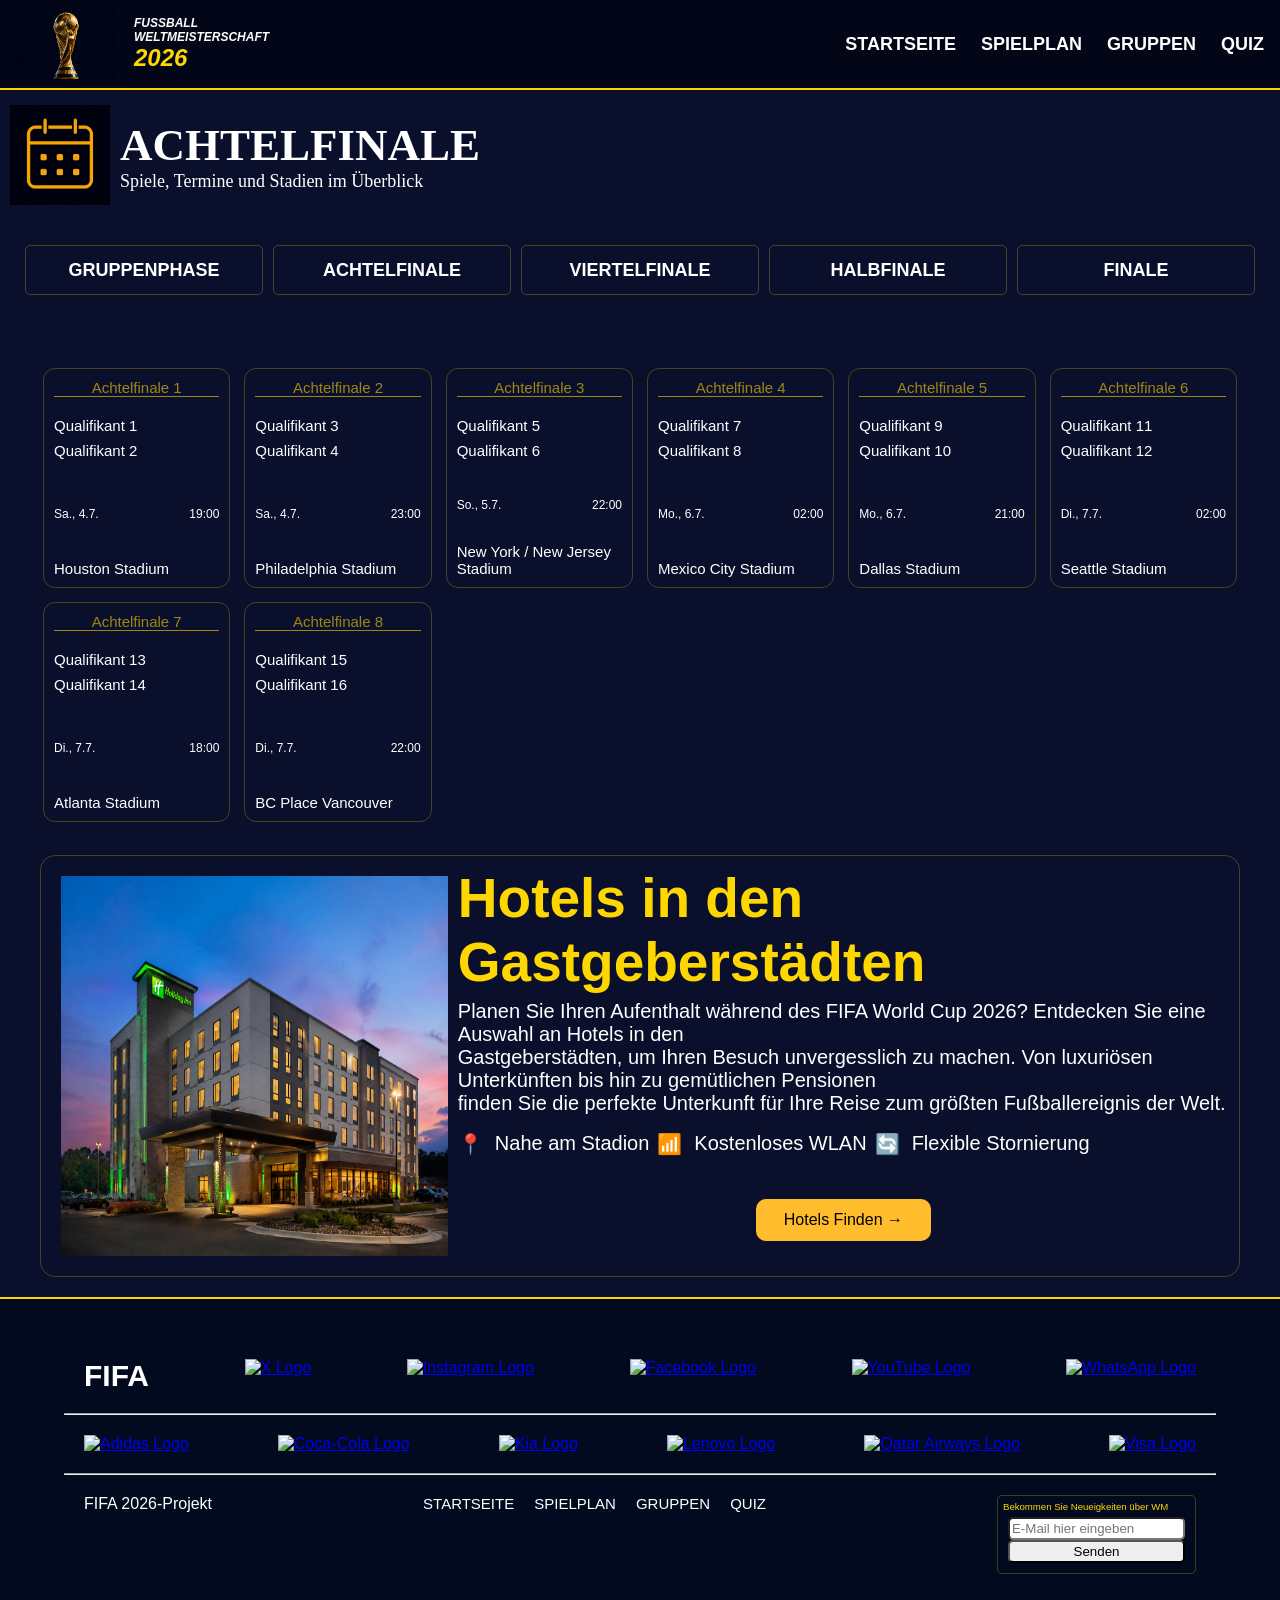
==== commit b27eaa29: "API auf allen Seiten eingesetzt" ====
--- a/achtelfinale.html
+++ b/achtelfinale.html
@@ -284,6 +284,15 @@
                 <li><a href="./gruppen.html">GRUPPEN</a></li>
                 <li><a href="./quiz.html">QUIZ</a></li>
             </ul>
+            <div class="email" id="senden-email">
+                <p>Bekommen Sie Neueigkeiten über WM</p>
+                <form id="emailForm">
+                    <input type="email" id="userEmail" placeholder="E-Mail hier eingeben" required>
+
+                    <button type="submit">Senden</button>
+                </form>
+                <p id="emailInfo"></p>
+            </div>
             <p>FIFA 2026-Projekt</p>
         </div>
     </footer>
--- a/style.css
+++ b/style.css
@@ -3,25 +3,19 @@
     box-sizing: border-box;
     margin: 0;
 }
-.Grid-container{
+
+.Grid-container {
     display: grid;
     grid-template-columns: 1fr;
 }
-#header{
-    order: 1;
-}
-#aside-foto{
-    order: 2;
-}
-#cool{
-    order: 3;
-}
-#section2{
-    order: 4;
-}
-#block-end{
-    order: 5;
-}
+
+main {
+    display: grid;
+    grid-template-columns: 1fr;
+    gap: 20px;
+}
+
+
 
 
 /* ==========================================================================
@@ -111,7 +105,7 @@
 }
 
 .burger {
-    display: block;
+    display: flex;
     margin-left: auto;
     background-color: rgb(2, 6, 23);
     color: gold;
@@ -975,7 +969,7 @@
     border-radius: 10px;
     background-color: gold;
     color: rgb(2, 6, 23);
-    font-weight: gold;
+    font-weight: bold;
     font-size: 18px;
     cursor: pointer;
 }
@@ -1195,6 +1189,45 @@
     /* Optionale Farbänderung beim Hovern */
 }
 
+/* API */
+.email {
+    display: flex;
+    flex-direction: column;
+    border: 1px solid rgba(255, 215, 0, 0.25);
+    padding: 5px;
+    color: gold;
+    border-radius: 5px;
+    font-size: 0.6rem;
+    height: 100%;
+}
+
+form {
+    display: flex;
+    flex-direction: column;
+    margin: 5px;
+
+}
+
+input,
+.email button {
+    border-radius: 5px;
+    padding: 2px;
+
+}
+
+.navigation-impressum ul {
+    order: 1;
+}
+
+#senden-email {
+    order: 3;
+}
+
+.navigation-impressum .text-foo {
+    order: 2;
+}
+
+
 
 /* für PC Startseite */
 /* @media(min-width: 768px) */
@@ -1371,13 +1404,6 @@
         min-height: 48px;
     }
 
-    /* Spielkarten */
-    /* .spielplan-table tbody {
-        display: grid;
-        grid-template-columns: repeat(auto-fit, minmax(170px, 1fr));
-        gap: 12px;
-        margin-bottom: 20px;
-    } */
 
     .spiel-card {
         font-size: 15px;
@@ -1613,11 +1639,8 @@
         p {
             font-size: 20px;
         }
-
-    }
-
-}
-
+    }
+}
 
 @media (min-width: 768px) {
     /* .antworten {
@@ -1633,9 +1656,10 @@
 
 /* Responsiv zwischen 768 und 1023 */
 @media (min-width: 768px) and (max-width: 1023px) {
-    .text-section1{
+    .text-section1 {
         padding: 10px;
     }
+
     .spiel-card p,
     .spiel-card span {
         font-size: 15px;
@@ -1694,7 +1718,10 @@
     }
 
     .section2-blöcke1 {
-        p,h2,a{
+
+        p,
+        h2,
+        a {
             font-size: 15px;
         }
     }
@@ -1737,65 +1764,62 @@
     nav a {
         font-size: 16px;
     }
-}
-
-/* API*/
-.ticker-container {
-    width: 100%;
-    overflow: hidden;
-    padding: 20px 0;
-    background: linear-gradient(90deg, #0f172a, #1e293b);
-}
-
-.ticker {
-    display: flex;
-    gap: 25px;
-    width: max-content;
-    animation: scroll 40s linear infinite;
-}
-
-.score-box {
-    min-width: 320px;
-    background: none;
-    border-radius: 18px;
-    padding: 20px;
-    box-shadow: 0 8px 25px rgba(0, 0, 0, 0.25);
-    display: flex;
-    flex-direction: column;
-    align-items: center;
-    transition: transform 0.3s ease;
-}
-
-.score-box:hover {
-    transform: scale(1.05);
-}
-
-.teams {
-    font-size: 1.2rem;
-    font-weight: 700;
-    text-align: center;
-
-}
-
-.score {
-    font-size: 2.5rem;
-    font-weight: 900;
-    margin: 10px 0;
-}
-
-.minute {
-    padding: 6px 12px;
-    border-radius: 999px;
-    font-size: 0.9rem;
-    font-weight: bold;
-}
-
-@keyframes scroll {
-    from {
-        transform: translateX(100%);
-    }
-
-    to {
-        transform: translateX(-100%);
-    }
+
+    /* API */
+    .email p {
+        font-size: 0.9rem;
+    }
+
+    form {
+        display: flex;
+        flex-direction: row;
+        margin: 5px;
+    }
+
+    input,
+    .email button {
+        border-radius: 5px;
+        padding: 2px;
+    }
+
+    .navigation-impressum .text-foo {
+        order: 3;
+    }
+
+    .navigation-impressum a {
+        font-size: 0.8rem;
+    }
+
+}
+
+
+/* ========================================================================= */
+/* QUIZ INTERACTION - Farben und Zustände*/
+/* ========================================================================= */
+
+/* Die ausgewählte Antwort (während der Auswahl blau hinterlegen) */
+.antwort-btn.selected {
+    background-color: #0d6efd !important;
+    color: white !important;
+    border-color: #0d6efd !important;
+}
+
+/* Die richtige Antwort (nach dem Prüfen grün hinterlegen) */
+.antwort-btn.correct {
+    background-color: #198754 !important;
+    color: white !important;
+    border-color: #198754 !important;
+}
+
+/* Die falsch ausgewählte Antwort (nach dem Prüfen rot hinterlegen) */
+.antwort-btn.wrong {
+    background-color: #dc3545 !important;
+    color: white !important;
+    border-color: #dc3545 !important;
+}
+
+/* Deaktivierte Buttons während der Auswertung sperren */
+.antwort-btn:disabled {
+    cursor: not-allowed;
+    opacity: 0.8;
 }
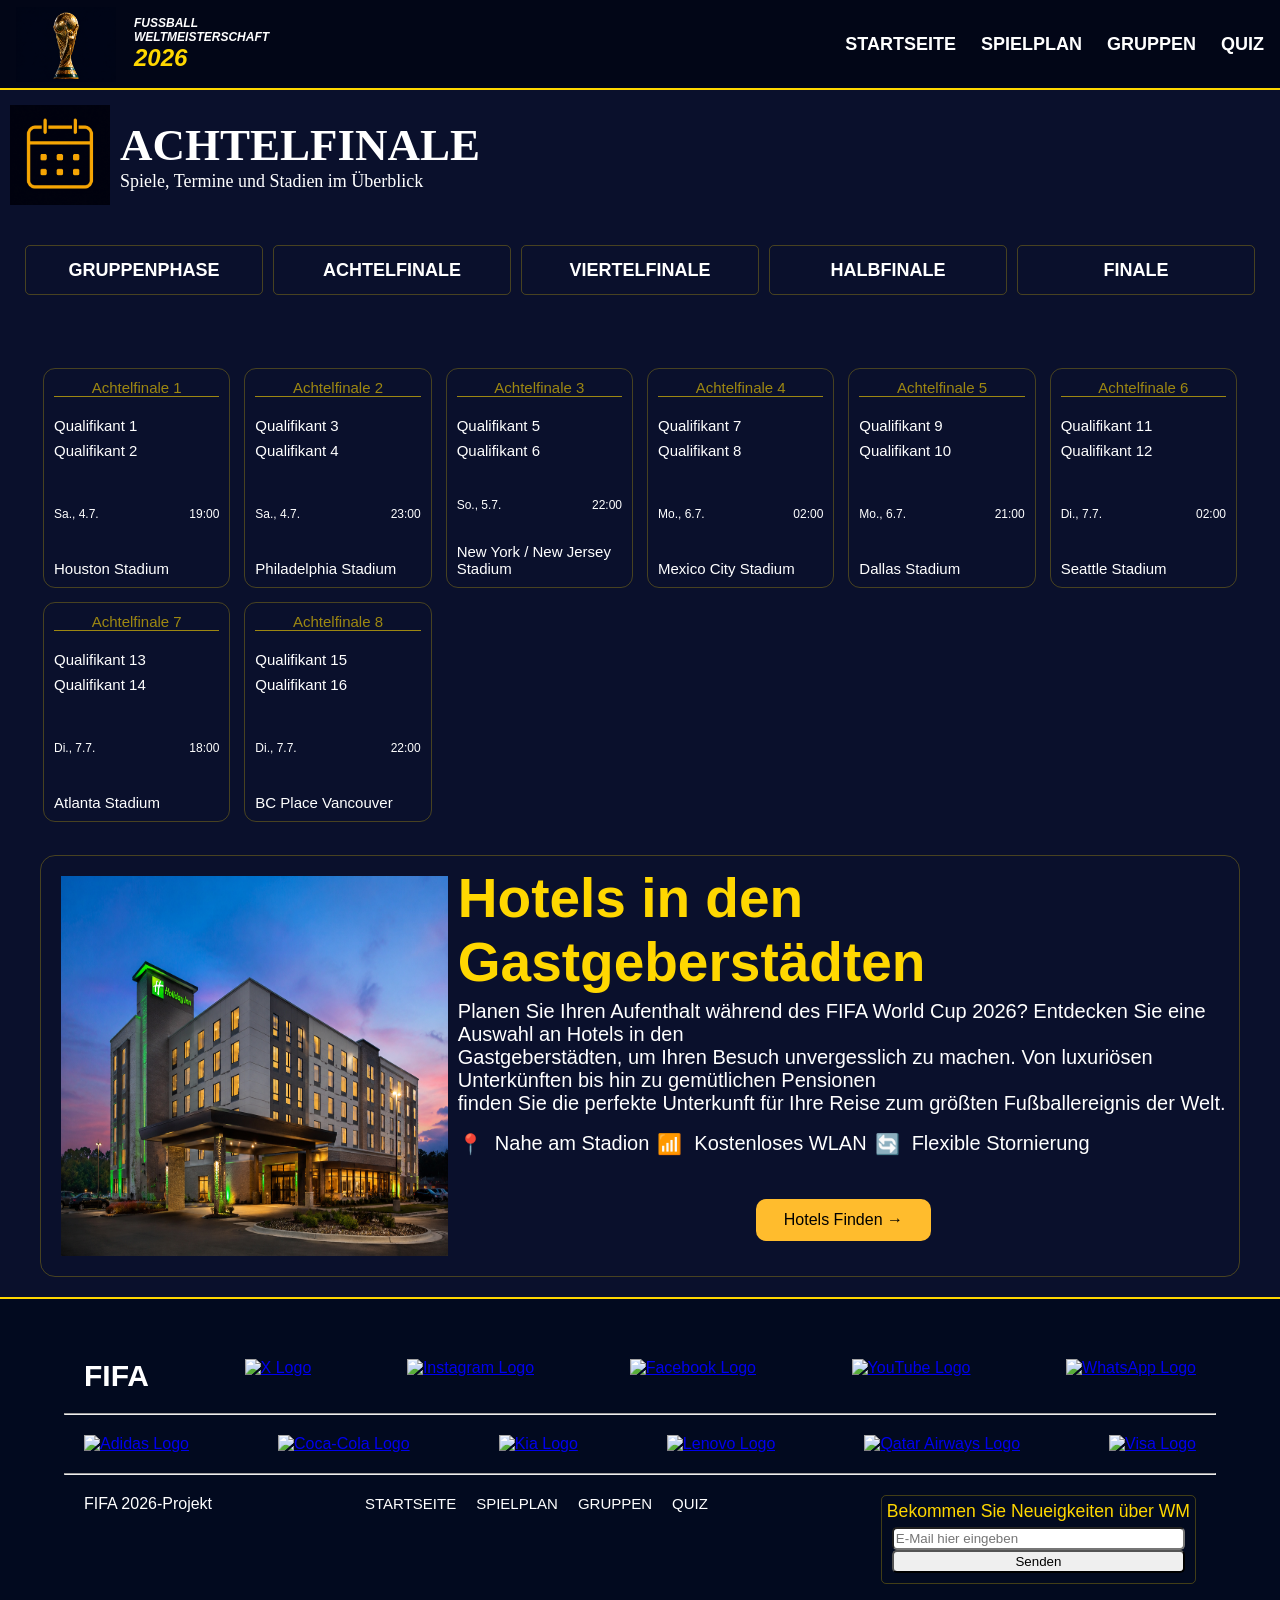
==== commit 7cc74f05: "script link addiert" ====
--- a/achtelfinale.html
+++ b/achtelfinale.html
@@ -296,7 +296,7 @@
             <p>FIFA 2026-Projekt</p>
         </div>
     </footer>
-
+    <script src="https://cdn.jsdelivr.net/npm/@emailjs/browser@4/dist/email.min.js"></script>
     <script src="script.js"></script>
 </body>
 
--- a/style.css
+++ b/style.css
@@ -1640,6 +1640,9 @@
             font-size: 20px;
         }
     }
+    .email p {
+        font-size: 1.1rem;
+    }
 }
 
 @media (min-width: 768px) {
@@ -1781,11 +1784,6 @@
         border-radius: 5px;
         padding: 2px;
     }
-
-    .navigation-impressum .text-foo {
-        order: 3;
-    }
-
     .navigation-impressum a {
         font-size: 0.8rem;
     }
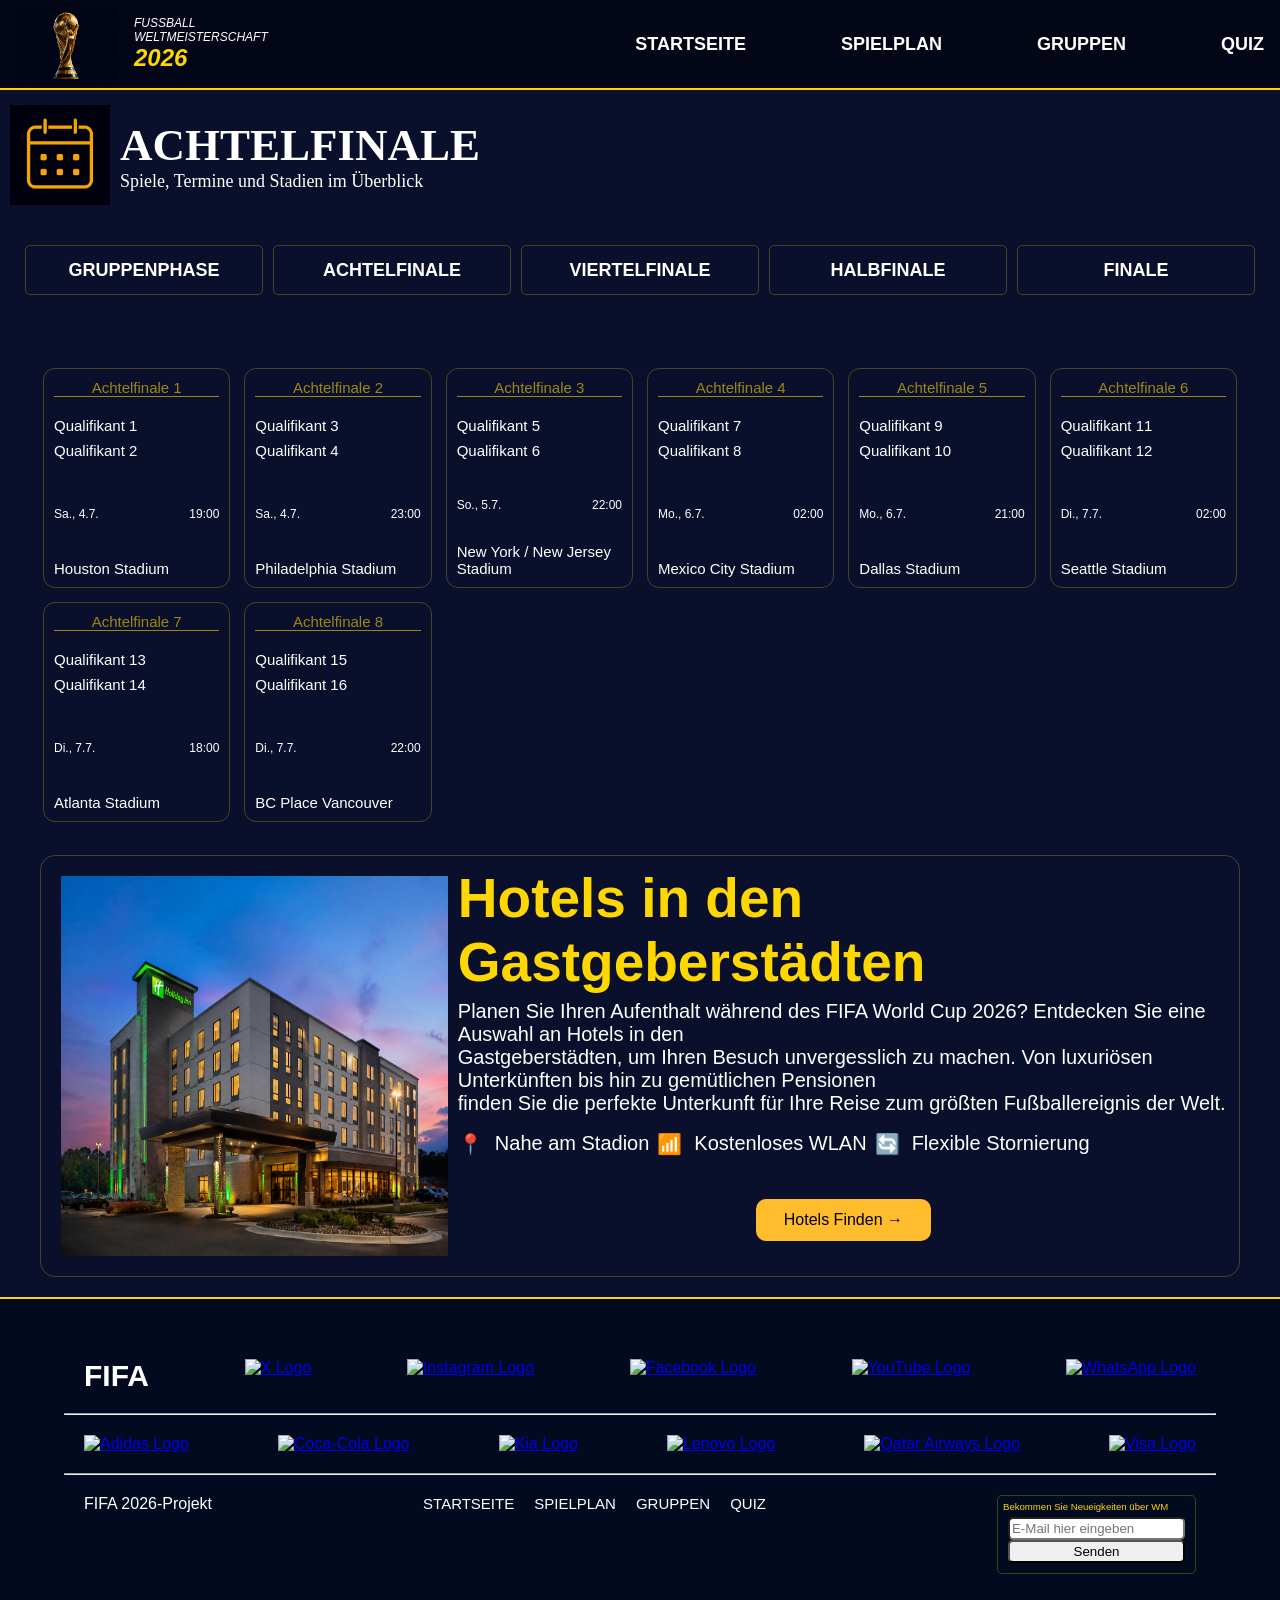
==== commit a0015cde: "validierrte Brister s Seiten" ====
--- a/achtelfinale.html
+++ b/achtelfinale.html
@@ -24,11 +24,11 @@
         <header class="index-seite">
             <div class="header-container" id="logo-links">
                 <img alt="World Cup 2026 Logo" src="./New_Fotos/pokal-logo.png">
-                <h1 class="header-title">
+                <div class="header-title">
                     FUSSBALL<br>
                     WELTMEISTERSCHAFT
                     <strong class="jahr">2026</strong>
-                </h1>
+                </div>
             </div>
             <button class="burger" id="burgerBtn" type="button">
                 ☰
@@ -249,7 +249,7 @@
     <footer>
         <div class="footer-logos">
             <a class="fifa" href="https://www.fifa.com/de">
-                <h1>FIFA</h1>
+                <h2>FIFA</h2>
             </a>
             <a href="https://x.com/FIFAcom"><img src="https://cdn.simpleicons.org/x/w40/white" alt="X Logo"></a>
             <a href="https://www.facebook.com/fifa"><img src="https://cdn.simpleicons.org/instagram/white"
--- a/style.css
+++ b/style.css
@@ -24,6 +24,7 @@
 
 header {
     display: flex;
+    flex-direction: row;
     justify-content: space-between;
     align-items: center;
     min-height: 90px;
@@ -119,13 +120,13 @@
 nav {
     display: none;
     position: absolute;
-    top: 95px;
+    top: 90px;
     right: 2px;
     background-color: rgb(2, 6, 23);
     border: 1px solid rgba(255, 215, 0, 0.25);
-    border-radius: 8px;
     padding: 15px;
-    min-width: 180px;
+    width: 100%;
+    height: auto;
 }
 
 /* Wenn active kommt, wird Menü sichtbar */
@@ -155,16 +156,13 @@
     font-size: 10px;
 }
 
-button:hover {
-    transform: scale(1.01);
+nav li:hover {
+    transform: scale(1.5);
+    transition: transform 0.3s ease;
 }
 
 nav a:hover {
     color: gold;
-}
-
-nav a:active {
-    transform: scale(1.01);
 }
 
 .index-seite {
@@ -188,7 +186,7 @@
 /* Code für Items-größe auf dem Hintergrundsbild */
 
 .text-section1 h1,
-.header-container h1 {
+.header-container div {
     display: flex;
     flex-direction: column;
     color: white;
@@ -279,10 +277,10 @@
 
 }
 
-.countdown-section h1 {
+.countdown-section strong {
     color: gold;
-    font-size: 10px;
-    margin-bottom: 25px;
+    font-size: 20px;
+    margin-bottom: 35px;
 }
 
 .countdown {
@@ -296,6 +294,7 @@
     border-radius: 10px;
     padding: 8px 8px;
     background-color: transparent;
+
 }
 
 .countdown-box span {
@@ -1227,16 +1226,26 @@
     order: 2;
 }
 
-
-
-/* für PC Startseite */
-/* @media(min-width: 768px) */
+/* Anzeige von dem Element Mehr Ansehen in Kärtchen */
+.section2-blöcke a {
+    text-decoration: none;
+    color: gold;
+}
 
 /* Für PC */
 @media (min-width: 1024px) {
 
     /* header */
     /* Logo oben links*/
+    #aside-bottom {
+        border-bottom: none;
+    }
+
+    .text-quiz h2,
+    .text-quiz p {
+        font-size: 20px;
+    }
+
     .header-title {
         font-size: 25px;
     }
@@ -1329,28 +1338,35 @@
     }
 
     nav {
-        display: block;
+        display: flex;
+        flex-direction: row;
+        justify-content: flex-end;
         position: static;
         background-color: transparent;
         border: none;
         border-radius: 0;
         padding: 0;
-        min-width: auto;
+
     }
 
     nav ul {
         display: flex;
         flex-direction: row;
-        gap: 25px;
+        justify-content: flex-end;
+        gap: 95px;
         align-items: center;
+
     }
 
     nav li {
         margin-bottom: 0;
+        gap: 1px;
+
     }
 
     nav a {
         font-size: 18px;
+
     }
 
     #logo-links {
@@ -1384,8 +1400,8 @@
         margin: 0 auto;
     }
 
-    .countdown-section h1 {
-        font-size: 40px;
+    .countdown-section strong {
+        font-size: 45px;
     }
 
     .countdown-box p {
@@ -1503,20 +1519,6 @@
         color: gold;
     }
 
-
-
-
-}
-
-/* Für navigationsleiste Startseite für PC */
-
-/* Anzeige von dem Element Mehr Ansehen in Kärtchen */
-.section2-blöcke a {
-    text-decoration: none;
-    color: gold;
-}
-
-@media (min-width: 1024px) {
     .section2-blöcke {
         display: grid;
         grid-template-columns: repeat(3, 1fr);
@@ -1541,10 +1543,7 @@
         padding: 10px;
         border: none;
     }
-}
-
-
-@media (min-width: 1024px) {
+
     .grossblock-finale {
         grid-template-columns: repeat(2, 1fr);
         align-items: center;
@@ -1640,25 +1639,44 @@
             font-size: 20px;
         }
     }
+
     .email p {
-        font-size: 1.1rem;
-    }
-}
-
-@media (min-width: 768px) {
-    /* .antworten {
-        grid-template-columns: repeat(2, 1fr);
-    } */
+        font-size: 1.rem;
+    }
+
+    /* Anzeige von dem Element Mehr Ansehen in Kärtchen */
+    .section2-blöcke a {
+        text-decoration: none;
+        color: gold;
+    }
+}
+
+/* Für navigationsleiste Startseite für PC */
+
+/* Responsiv zwischen 768 und 1023 */
+@media (min-width: 768px) and (max-width: 1023px) {
+
+    .header-content h1,
+    .header-content p {
+        font-size: 30px;
+    }
+
+    #Anf-Stop img {
+        width: 70px;
+        height: auto;
+    }
+
+    .text-quiz h2,
+    .text-quiz p {
+        font-size: 14px;
+    }
 
     .pruefen-btn {
         width: 300px;
         display: block;
         margin: 22px auto 0;
     }
-}
-
-/* Responsiv zwischen 768 und 1023 */
-@media (min-width: 768px) and (max-width: 1023px) {
+
     .text-section1 {
         padding: 10px;
     }
@@ -1676,9 +1694,9 @@
         font-size: 15px;
     }
 
-    .countdown-section h1,
+    .countdown-section strong,
     .countdown-section span {
-        font-size: 20px;
+        font-size: 40px;
 
     }
 
@@ -1784,12 +1802,12 @@
         border-radius: 5px;
         padding: 2px;
     }
+
     .navigation-impressum a {
         font-size: 0.8rem;
     }
 
 }
-
 
 /* ========================================================================= */
 /* QUIZ INTERACTION - Farben und Zustände*/
